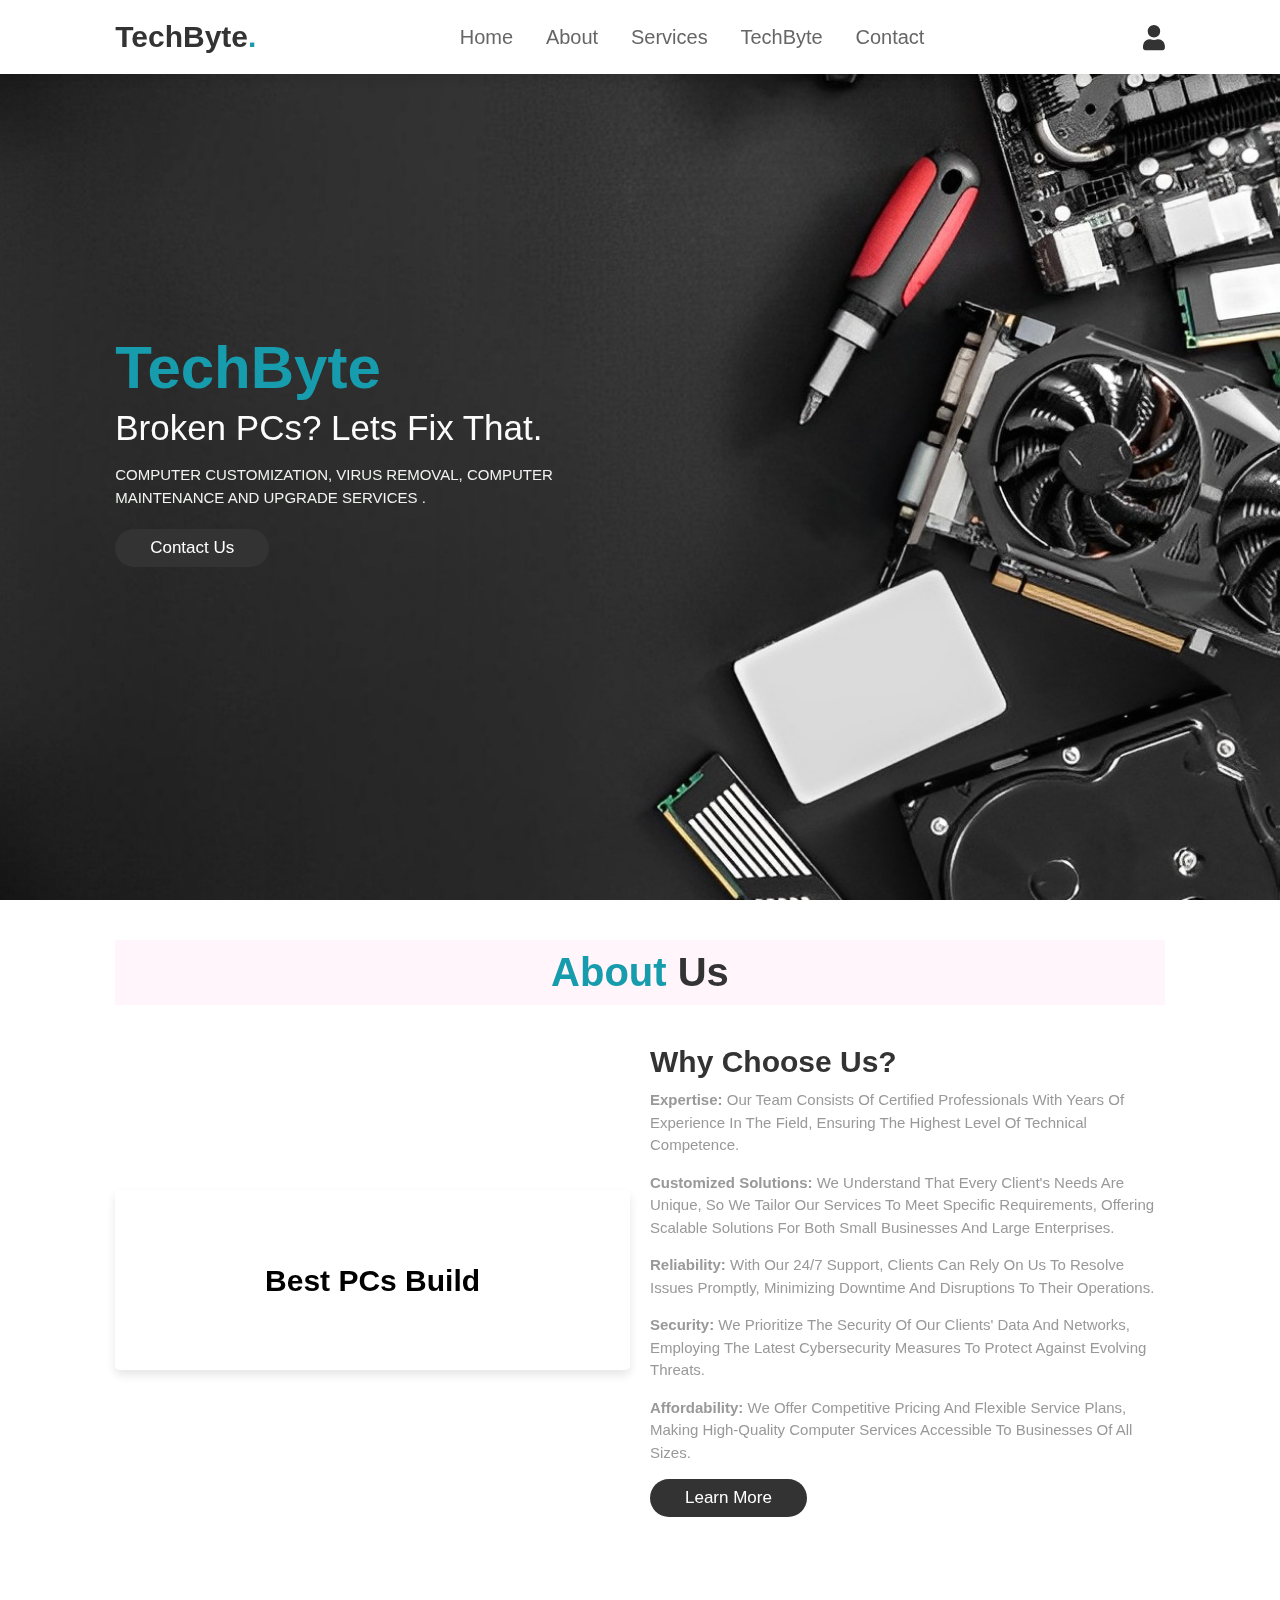
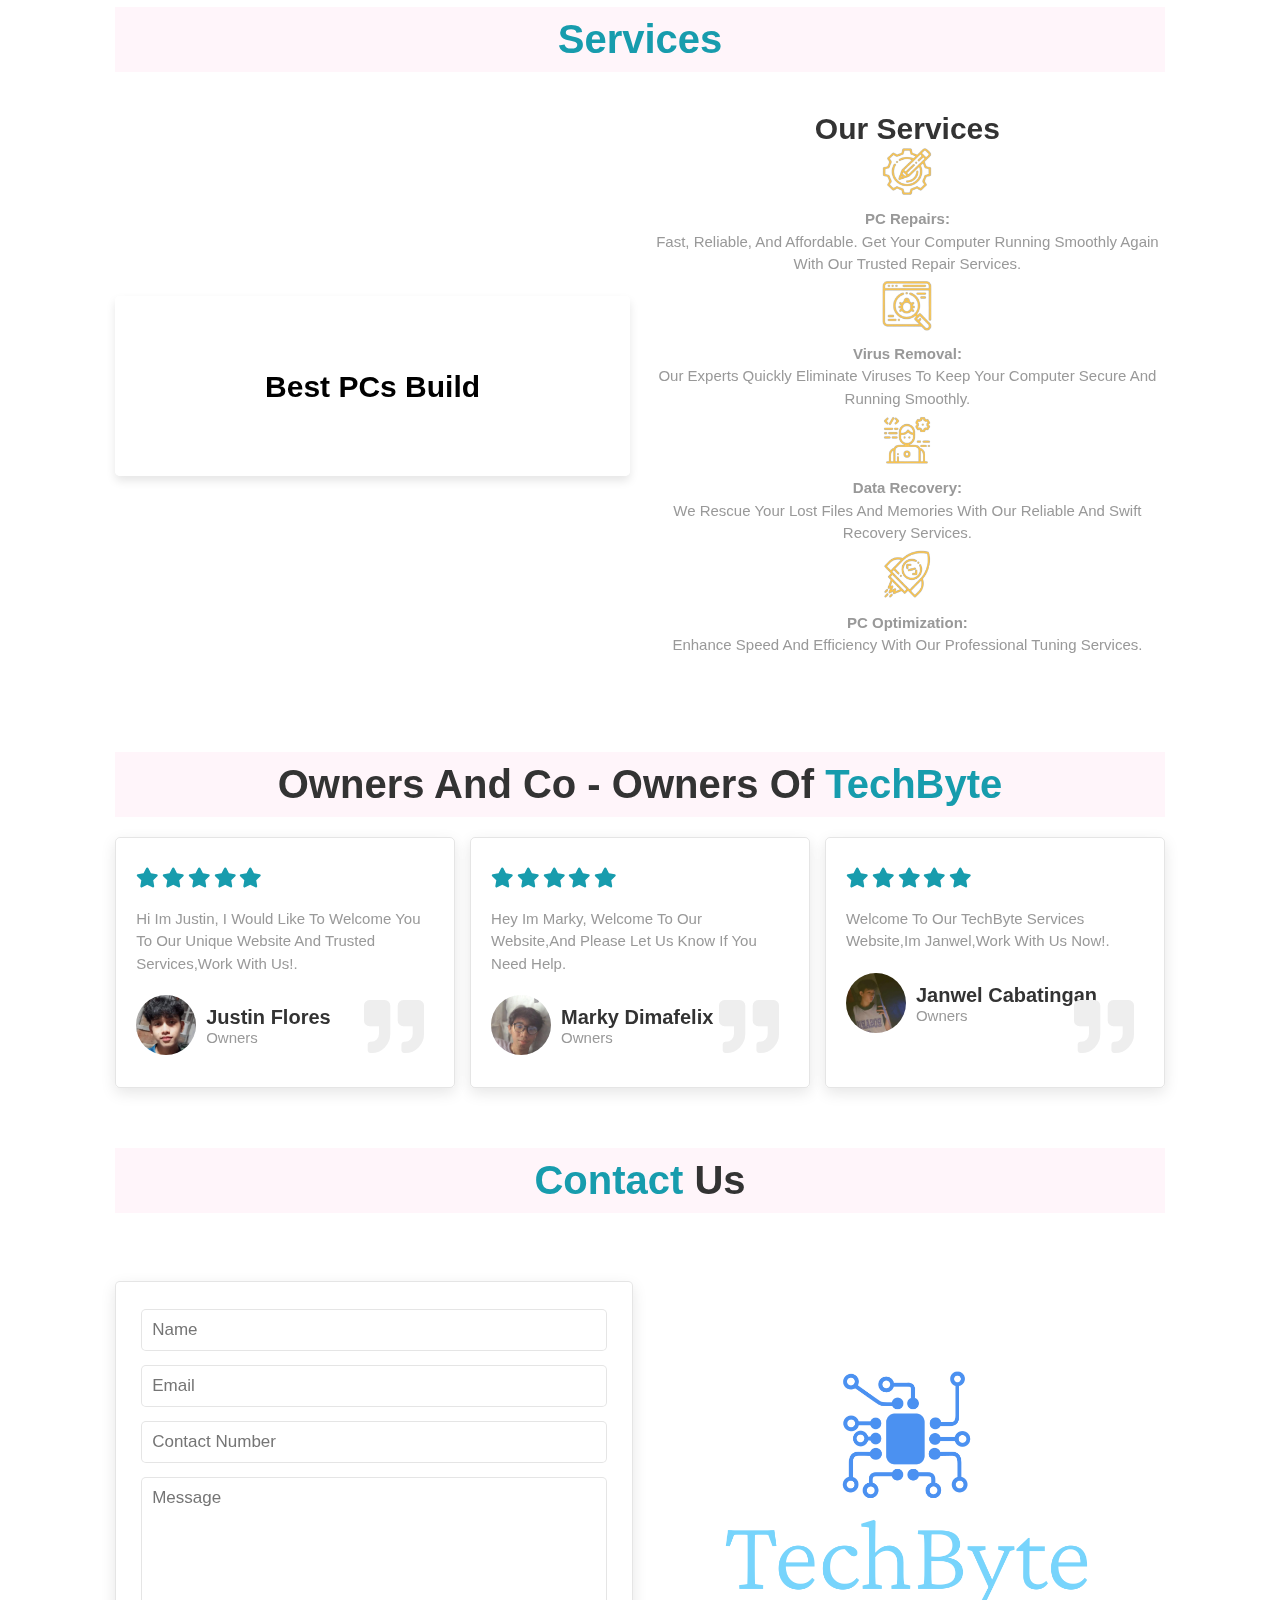
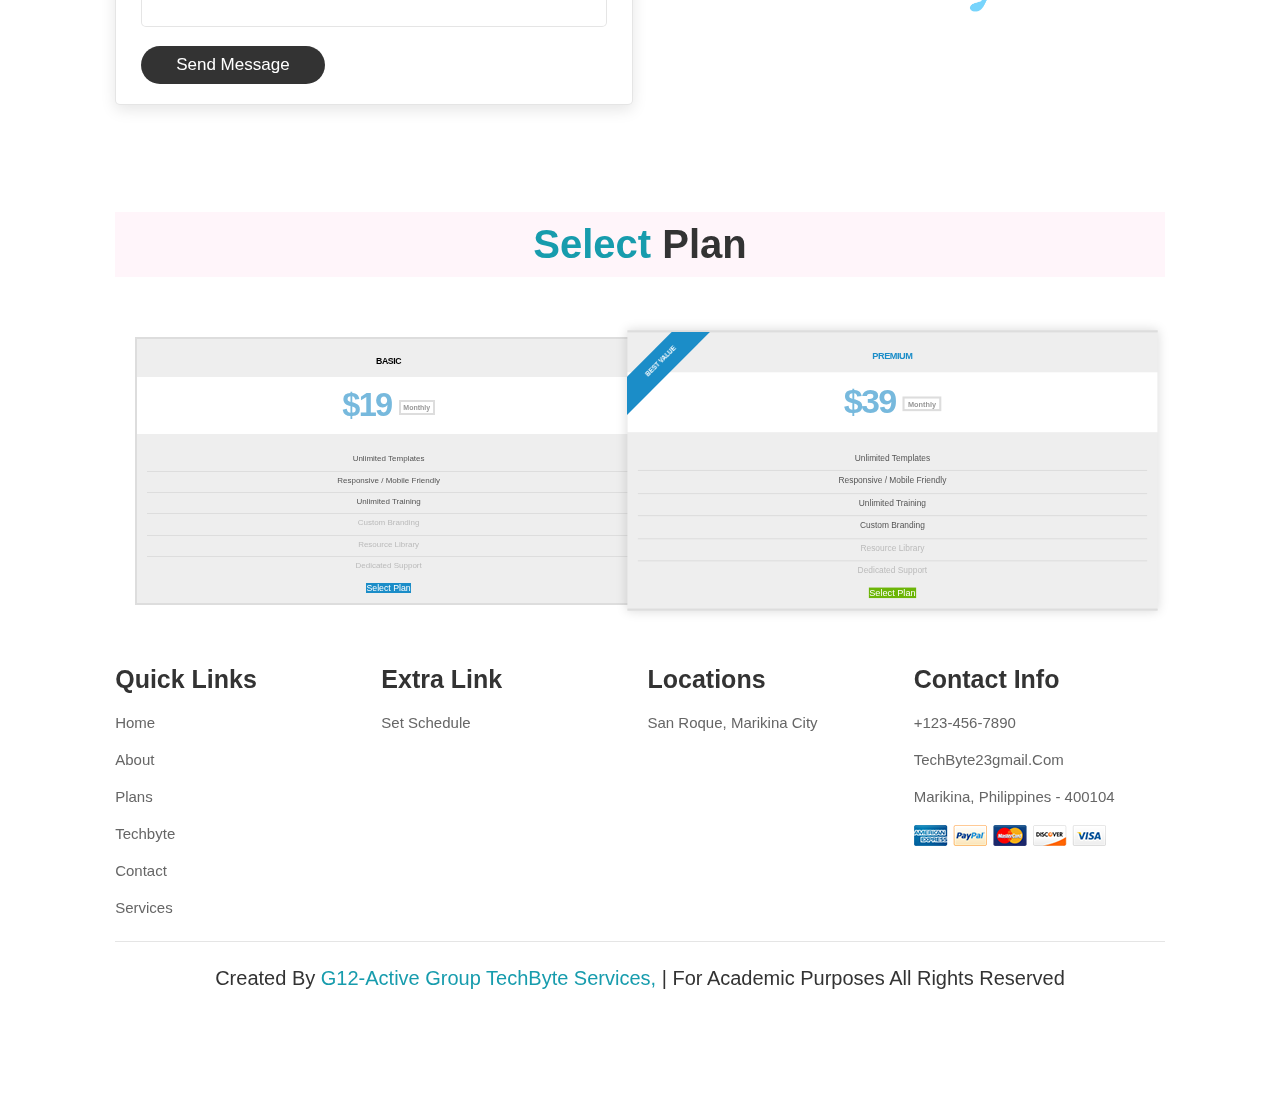
==== index.html @ aaab943f "Update index.html" ====
<!DOCTYPE html>
<html lang="en">
<head>
    <meta charset="UTF-8">
    <meta http-equiv="X-UA-Compatible" content="IE=edge">
    <meta name="viewport" content="width=device-width, initial-scale=1.0">
    <title>TechByte Services</title>

    <!-- font awesome cdn link  -->
    <link rel="stylesheet" href="https://cdnjs.cloudflare.com/ajax/libs/font-awesome/5.15.3/css/all.min.css">

    <!-- custom css file link  -->
    <link rel="stylesheet" href="style.css">

</head>
<body>

<!-- header section starts  -->

<header>

    <input type="checkbox" name="" id="toggler">
    <label for="toggler" class="fas fa-bars"></label>

    <a href="#" class="logo">TechByte<span>.</span></a>

    <nav class="navbar">
        <a href="#home">home</a>
        <a href="#about">about</a>
        <a href="#services">services</a>
        <a href="#review">TechByte</a>
        <a href="#contact">contact</a>
    </nav>

    <div class="icons">

        <a href="login.html" class="fas fa-user"></a>
    </div>

</header>

<!-- header section ends -->

<!-- home section starts  -->

<section class="home" id="home">

    <div class="content">
        
        
        <h3>TechByte</h3>
        <span>Broken PCs? Lets fix that. </span>
        <p>COMPUTER CUSTOMIZATION, VIRUS REMOVAL, COMPUTER MAINTENANCE AND UPGRADE SERVICES .</p>
        <a href="#contact" class="btn">Contact Us</a>
    </div>
    
</section>

<!-- home section ends -->

<!-- about section starts  -->

<section class="about" id="about">

    <h1 class="heading"> <span> about </span> us </h1>

    <div class="row">

        <div class="video-container">
            <video src="images/fixing.mp4" loop autoplay muted></video>
            <h3>best PCs build</h3>
        </div>

        <div class="content">
            <h3>why choose us?</h3>
            <p><b>Expertise:</b> Our team consists of certified professionals with years of experience in the field, ensuring the highest level of technical competence.</p>
            <p><b>Customized Solutions:</b> We understand that every client's needs are unique, so we tailor our services to meet specific requirements, offering scalable solutions for both small businesses and large enterprises.</p>
            <p><b>Reliability:</b> With our 24/7 support, clients can rely on us to resolve issues promptly, minimizing downtime and disruptions to their operations.</p>
            <p><b>Security:</b> We prioritize the security of our clients' data and networks, employing the latest cybersecurity measures to protect against evolving threats.</p>
            <p><b>Affordability:</b> We offer competitive pricing and flexible service plans, making high-quality computer services accessible to businesses of all sizes.</p>
            <a href="mvo.html" class="btn">learn more</a>

    </div>

</section>

<!-- about section ends -->

<!-- services section starts  -->

<section class="about" id="services">

    <h1 class="heading"> <span> Services </span></h1>

    <div class="row">

        <div class="video-container">
            <video src="images/pc-ad.mp4" loop autoplay muted></video>
            <h3>best PCs build</h3>
        </div>

        <div class="content">
            <center><h3>our services</h3>
            
            <img src="images/pcrepair.png" height="50px" width="50px">
            <br>
            <p><b>PC Repairs:</b> <br>Fast, Reliable, and Affordable. Get your computer running smoothly again with our trusted repair services.</p>
            <img src="images/virus.png" height="50px" width="50px">
            <br>
            <p><b>Virus Removal:</b> <br>Our experts quickly eliminate viruses to keep your computer secure and running smoothly.</p>
            <img src="images/datarecover.png" height="50px" width="50px">
            <br>
            <p><b>Data Recovery:</b> <br> We rescue your lost files and memories with our reliable and swift recovery services.</p>
            <img src="images/optimize.png" height="50px" width="50px">
            <br>
            <p><b>PC Optimization:</b> <br>Enhance speed and efficiency with our professional tuning services.</p></center> 
    </div>

</section>

<!-- services section ends -->




<!-- review section starts  -->

<section class="review" id="review">

<h1 class="heading"> Owners And Co - Owners Of <span>TechByte</span> </h1>

<div class="box-container">

    <div class="box">
        <div class="stars">
            <i class="fas fa-star"></i>
            <i class="fas fa-star"></i>
            <i class="fas fa-star"></i>
            <i class="fas fa-star"></i>
            <i class="fas fa-star"></i>
        </div>
        <p>Hi Im justin, i would like to welcome you to our unique website and trusted services,Work with Us!.</p>
        <div class="user">
            <a href="justininfo.html"><img src="images/justin1.jpg" alt="">
            <div class="user-info">
                <h3>Justin Flores</h3>
                <span>Owners</span></a>
            </div>
        </div>
        <span class="fas fa-quote-right"></span>
    </div>

    <div class="box">
        <div class="stars">
            <i class="fas fa-star"></i>
            <i class="fas fa-star"></i>
            <i class="fas fa-star"></i>
            <i class="fas fa-star"></i>
            <i class="fas fa-star"></i>
        </div>
        <p>Hey im Marky, Welcome to our website,and Please Let us know if you need help.</p>
        <div class="user">
            <a href="markyinfo.html"><img src="images/Marky1.jpg" alt="">
            <div class="user-info">
                <h3>Marky Dimafelix</h3>
                <span>Owners</span></a>
            </div>
        </div>
        <span class="fas fa-quote-right"></span>
    </div>

    <div class="box">
        <div class="stars">
            <i class="fas fa-star"></i>
            <i class="fas fa-star"></i>
            <i class="fas fa-star"></i>
            <i class="fas fa-star"></i>
            <i class="fas fa-star"></i>
        </div>
        <p>Welcome to our TechByte Services website,im janwel,Work with us now!.</p>
        <div class="user">
            <a href="janwelinfo.html"><img src="images/janwel1.jpg" alt="">
            <div class="user-info">
                <h3>Janwel Cabatingan</h3>
                <span>Owners</span></a>
            </div>
        </div>
        <span class="fas fa-quote-right"></span>
    </div>

</div>
    
</section>

<!-- review section ends -->

<!-- contact section starts  -->

<section class="contact" id="contact">

    <h1 class="heading"> <span> contact </span> us </h1>

    <div class="row">

        <form action="">
            <input type="Text" placeholder="Name" class="box">
            <input type="email" placeholder="Email" class="box">
            <input type="number" placeholder="Contact Number" class="box">
            <textarea name="" class="box" placeholder="Message" id="" cols="30" rows="10"></textarea>
            <input type="submit" value="send message" class="btn">
        </form>

        <div class="image">
            <img src="images/logo1.png" alt="">
        </div>

    </div>

</section>

<!-- contact section ends -->

<!-- plan section starts  -->

<section class="contact" id="plan">

    <h1 class="heading"> <span> select </span> plan </h1>
<!-- PRICING PLANS -->
        <section class="pricing-plans">
          <!-- Pricing Tables -->
          <div class="pricing-tables">
            <!-- Plan Features -->
           
            <!-- "Basic" Plan -->
            <div class="pricing-plan">
              <h2 class="plan-title">Basic</h2>
              <div class="plan-cost">
                <p class="plan-price">$19</p>
                <span>|</span> 
                <p class="plan-type">Monthly</p>
              </div>
              <ul class="plan-features">
                <li>Unlimited Templates</li>
                <li>Responsive / Mobile Friendly</li>
                <li>Unlimited Training</li>
                <li><span>Custom Branding</span></li>
                <li><span>Resource Library</span></li>
                <li><span>Dedicated Support</span></li>
              </ul>
              <a class="btn-plan" href="payment.html">Select Plan</a>
            </div>
            <!-- "Premium" Plan -->
            <div class="pricing-plan featured-plan">
              <div class="featured-ribbon">Best Value</div>
              <h2 class="plan-title">Premium</h2>
              <div class="plan-cost">
                <p class="plan-price">$39</p>
                <span>/</span> 
                <p class="plan-type">Monthly</p>
              </div>
              <ul class="plan-features">
                <li>Unlimited Templates</li>
                <li>Responsive / Mobile Friendly</li>
                <li>Unlimited Training</li>
                <li>Custom Branding</li>
                <li><span>Resource Library</span></li>
                <li><span>Dedicated Support</span></li>
              </ul>
              <a class="btn-plan cta" href="payment.html">Select Plan</a>
            </div>

          </div>
        </section>
      </div>

</section>

<!-- plan section ends -->

<!-- footer section starts  -->

<section class="footer">

    <div class="box-container">

        <div class="box">
            <h3>quick links</h3>
            <a href="#home">Home</a>
            <a href="#about">About</a>
            <a href="#plan">Plans</a>
            <a href="#review">Techbyte</a>
            <a href="#contact">Contact</a>
            <a href="#services">services</a>
        </div>

        <div class="box">
            <h3>Extra Link</h3>
            <a href="#contact">Set Schedule</a>
        </div>

        <div class="box">
            <h3>locations</h3>
            <a href="#">San Roque, Marikina City</a>
        </div>

        <div class="box">
            <h3>contact info</h3>
            <a href="#">+123-456-7890</a>
            <a href="#">TechByte23gmail.com</a>
            <a href="#">Marikina, Philippines - 400104</a>
            <img src="images/payment.png" alt="">
        </div>

    </div>

    <div class="credit"> created by <span> G12-Active Group TechByte Services, </span> | For Academic Purposes all rights reserved  </div>

</section>

<!-- footer section ends -->


















    
</body>
</html>
---- style.css ----
@import url('https://fonts.googleapis.com/css2?family=Poppins:wght@100;300;400;500;600&display=swap');

*{
  font-family: 'Poppins', sans-serif;
  margin:0; padding:0;
  box-sizing: border-box;
  outline: none; border:none;
  text-transform: capitalize;
  transition: all .2s linear;
}

.container{
  display: flex;
  justify-content: center;
  align-items: center;
  padding:25px;
  min-height: 100vh;
  background: linear-gradient(90deg, #1B8DC8 60%, #11628b 40.1%);
}

.container form{
  padding:20px;
  width:700px;
  background: #fff;
  box-shadow: 0 5px 10px rgba(0,0,0,.1);
}

.container form .row{
  display: flex;
  flex-wrap: wrap;
  gap:15px;
}

.container form .row .col{
  flex:1 1 250px;
}

.container form .row .col .title{
  font-size: 20px;
  color:#333;
  padding-bottom: 5px;
  text-transform: uppercase;
}

.container form .row .col .inputBox{
  margin:15px 0;
}

.container form .row .col .inputBox span{
  margin-bottom: 10px;
  display: block;
}

.container form .row .col .inputBox input{
  width: 100%;
  border:1px solid #ccc;
  padding:10px 15px;
  font-size: 15px;
  text-transform: none;
}

.container form .row .col .inputBox input:focus{
  border:1px solid #000;
}

.container form .row .col .flex{
  display: flex;
  gap:15px;
}

.container form .row .col .flex .inputBox{
  margin-top: 5px;
}

.container form .row .col .inputBox img{
  height: 34px;
  margin-top: 5px;
  filter: drop-shadow(0 0 1px #000);
}

.container form .submit-btn{
  width: 100%;
  padding:12px;
  font-size: 17px;
  background: #1B8DC8;
  color:#fff;
  margin-top: 5px;
  cursor: pointer;
}

.container form .submit-btn:hover{
  background: #1B8DC8;
}


:root{
    --pink:#179cad;
}

*{
    margin:0; padding:0;
    box-sizing: border-box;
    font-family: Verdana, Geneva, Tahoma, sans-serif;
    outline: none; border:none;
    text-decoration: none;
    text-transform: capitalize;
    transition: .2s linear;
}

body{
    
    
}

html{
    font-size: 62.5%;
    scroll-behavior: smooth;
    scroll-padding-top: 6rem;
    overflow-x: hidden;
}

section{
    padding:2rem 9%;
}

.heading{
    text-align: center;
    font-size: 4rem;
    color:#333;
    padding:1rem;
    margin:2rem 0;
    background:rgba(255, 51, 153,.05);
}

.heading span{
    color:var(--pink);
}

.btn{
    display: inline-block;
    margin-top: 1rem;
    border-radius: 5rem;
    background:#333;
    color:#fff;
    padding:.9rem 3.5rem;
    cursor: pointer;
    font-size: 1.7rem;
}

.btn:hover{
    background:var(--pink);
}

header{
    position: fixed;
    top:0; left:0; right:0;
    background:#fff;
    padding:2rem 9%;
    display: flex;
    align-items: center;
    justify-content: space-between;
    z-index: 1000;
    box-shadow: 0 .5rem 1rem rgba(0,0,0,.1);
}

header .logo{
    font-size: 3rem;
    color:#333;
    font-weight: bolder;
}

header .logo span{
    color:var(--pink);
}

header .navbar a{
    font-size: 2rem;
    padding:0 1.5rem;
    color:#666;
}

header .navbar a:hover{
    color:var(--pink);
}

header .icons a{
    font-size: 2.5rem;
    color:#333;
    margin-left: 1.5rem;
}

header .icons a:hover{
    color:var(--pink);
}

header #toggler{
    display: none;
}

header .fa-bars{
    font-size: 3rem;
    color:#333;
    border-radius: .5rem;
    padding:.5rem 1.5rem;
    cursor: pointer;
    border:.1rem solid rgba(0,0,0,.3);
    display: none;
}

.home{
    display:flex;
    align-items: center;
    min-height: 100vh;
    background:url(images/home4-bg.jpg) no-repeat;
    background-size:cover;
    background-position:center;
}

.home .content{
    max-width: 50rem;
   
}

.home .content h3{
    font-size: 6rem;
    color:#179cad;
}

.home .content span{
    font-size: 3.5rem;
    color:#fcfcfc;
    padding:1rem 0;
    line-height: 1.5;
}

.home .content p{
    font-size: 1.5rem;
    color:#f0f3f0;
    padding:1rem 0;
    line-height: 1.5;
}

.about .row{
    display: flex;
    align-items: center;
    gap:2rem;
    flex-wrap: wrap;
    padding:2rem 0;
    padding-bottom: 3rem;
}

.about .row .video-container{
    flex:1 1 40rem;
    position: relative;
}

.about .row .video-container video{
    width:100%;
    border:1.5rem solid #fff;
    border-radius: .5rem;
    box-shadow: 0 .5rem 1rem rgba(0,0,0,.1);
    height: 100%;
    object-fit: cover;
}

.about .row .video-container h3{
    position: absolute;
    top:50%; transform: translateY(-50%);
    font-size: 3rem;
    background:#fff;
    width:100%;
    padding:1rem 2rem;
    text-align: center;
    mix-blend-mode: screen;
}

.about .row .content{
    flex:1 1 40rem;
}

.about .row .content h3{
    font-size: 3rem;
    color:#333;
}

.about .row .content p{
    font-size: 1.5rem;
    color:#999;
    padding:.5rem 0;
    padding-top: 1rem;
    line-height: 1.5;
}

.icons-container{
    background:#eee;
    display: flex;
    flex-wrap: wrap;
    gap:1.5rem;
    padding-top: 5rem;
    padding-bottom: 5rem;
}

.icons-container .icons{
    background:#fff;
    border:.1rem solid rgba(0,0,0,.1);
    padding:2rem;
    display: flex;
    align-items: center;
    flex:1 1 25rem;
}

.icons-container .icons img{
    height:5rem;
    margin-right: 2rem;
}

.icons-container .icons h3{
    color:#333;
    padding-bottom: .5rem;
    font-size: 1.5rem;
}

.icons-container .icons span{
    color:#555;
    font-size: 1.3rem;
}

.products .box-container{
    display: flex;
    flex-wrap: wrap;
    gap:1.5rem;
}

.products .box-container .box{
    flex:1 1 30rem;
    box-shadow: 0 .5rem 1.5rem rgba(0,0,0,.1);
    border-radius: .5rem;
    border:.1rem solid rgba(0,0,0,.1);
    position: relative;    
}

.products .box-container .box .discount{
    position: absolute;
    top:1rem; left:1rem;
    padding:.7rem 1rem;
    font-size: 2rem;
    color:var(--pink);
    background:rgba(255, 51, 153,.05);
    z-index: 1;
    border-radius: .5rem;
}

.products .box-container .box .image{
    position: relative;
    text-align: center;
    padding-top: 2rem;
    overflow:hidden;
}

.products .box-container .box .image img{
    height:25rem;
}

.products .box-container .box:hover .image img{
    transform: scale(1.1);
}

.products .box-container .box .image .icons{
    position: absolute;
    bottom:-7rem; left:0; right:0;
    display: flex;
}

.products .box-container .box:hover .image .icons{
    bottom:0;
}

.products .box-container .box .image .icons a{
    height: 5rem;
    line-height: 5rem;
    font-size: 2rem;
    width:50%;
    background:var(--pink);
    color:#fff;
}

.products .box-container .box .image .icons .cart-btn{
    border-left: .1rem solid #fff7;
    border-right: .1rem solid #fff7;
    width:100%;
}

.products .box-container .box .image .icons a:hover{
    background:#333;
}

.products .box-container .box .content{
    padding:2rem;
    text-align: center;
}

.products .box-container .box .content h3{
    font-size: 2.5rem;
    color:#333;
}

.products .box-container .box .content .price{
    font-size: 2.5rem;
    color:var(--pink);
    font-weight: bolder;
    padding-top: 1rem;
}

.products .box-container .box .content .price span{
    font-size: 1.5rem;
    color:#999;
    font-weight: lighter;
    text-decoration: line-through;
}

.review .box-container{
    display: flex;
    flex-wrap: wrap;
    gap:1.5rem;
}

.review .box-container .box{
    flex:1 1 30rem;
    box-shadow: 0 .5rem 1.5rem rgba(0,0,0,.1);
    border-radius: .5rem;
    padding:3rem 2rem;
    position: relative;
    border:.1rem solid rgba(0,0,0,.1);
}

.review .box-container .box .fa-quote-right{
    position: absolute;
    bottom:3rem; right:3rem;
    font-size: 6rem;
    color:#eee;
}

.review .box-container .box .stars i{
    color:var(--pink);
    font-size: 2rem;
}

.review .box-container .box p{
    color:#999;
    font-size: 1.5rem;
    line-height: 1.5;
    padding-top: 2rem;
}

.review .box-container .box .user{
    display: flex;
    align-items: center;
    padding-top: 2rem;
}

.review .box-container .box .user img{
    height:6rem;
    width:6rem;
    border-radius: 50%;
    object-fit: cover;
    margin-right: 1rem;
}

.review .box-container .box .user h3{
    font-size: 2rem;
    color:#333;
}

.review .box-container .box .user span{
    font-size: 1.5rem;
    color:#999;
}

.contact .row{
    display: flex;
    flex-wrap: wrap-reverse;
    gap:1.5rem;
    align-items: center;
}

.contact .row form{
    flex:1 1 40rem;
    padding:2rem 2.5rem;
    box-shadow: 0 .5rem 1.5rem rgba(0,0,0,.1);
    border:.1rem solid rgba(0,0,0,.1);
    background: #fff;
    border-radius: .5rem;
}

.contact .row .image{
    flex:1 1 40rem;
}

.contact .row .image img{
    width: 100%;
}

.contact .row form .box{
    padding:1rem;
    font-size: 1.7rem;
    color:#333;
    text-transform: none;
    border:.1rem solid rgba(0,0,0,.1);
    border-radius: .5rem;
    margin:.7rem 0;
    width: 100%;
}

.contact .row form .box:focus{
    border-color: var(--pink);
}

.contact .row form textarea{
    height: 15rem;
    resize: none;
}

.footer .box-container{
    display: flex;
    flex-wrap: wrap;
    gap:1.5rem;
}

.footer .box-container .box{
    flex:1 1 25rem;
}

.footer .box-container .box h3{
    color:#333;
    font-size: 2.5rem;
    padding:1rem 0;
}

.footer .box-container .box a{
    display: block;
    color:#666;
    font-size: 1.5rem;
    padding:1rem 0;
}

.footer .box-container .box a:hover{
    color:var(--pink);
    text-decoration: underline;
}

.footer .box-container .box  img{
    margin-top: 1rem;
}

.footer .credit{
    text-align: center;
    padding:1.5rem;
    margin-top: 1.5rem;
    padding-top: 2.5rem;
    font-size: 2rem;
    color:#333;
    border-top: .1rem solid rgba(0,0,0,.1);
    padding-bottom: 9rem;
}

.footer .credit span{
    color:var(--pink);
}















/* media queries  */
@media (max-width:991px){
    
    html{
        font-size: 55%;
    }

    header{
        padding:2rem;
    }

    section{
        padding:2rem;
    }

    .home{
        background-position: left;
    }

}

@media (max-width:768px){

    header .fa-bars{
        display: block;
    }

    header .navbar{
        position:absolute;
        top:100%; left:0; right:0;
        background:#eee;
        border-top: .1rem solid rgba(0,0,0,.1);
        clip-path: polygon(0 0, 100% 0, 100% 0, 0 0);
    }

    header #toggler:checked ~ .navbar{
        clip-path:polygon(0 0, 100% 0, 100% 100%, 0% 100%);
    }

    header .navbar a{
        margin:1.5rem;
        padding:1.5rem;
        background:#fff;
        border:.1rem solid rgba(0,0,0,.1);
        display: block;
    }

    .home .content h3{
        font-size: 5rem;
    }

    .home .content span{
        font-size: 2.5rem;
    }

    .icons-container .icons h3{
        font-size: 2rem;
    }
    
    .icons-container .icons span{
        font-size: 1.7rem;
    }
    
}

@media (max-width:450px){
    
    html{
        font-size: 50%;
    }

    .heading{
        font-size: 3rem;
    }

}

// Demo Styles
body {
  color: #333;
  font-family: "Montserrat", "Helvetica Neue", Helvetica, Arial, sans-serif;
}

.demo-wrap {
  display: flex;
  align-items: center;
  flex-flow: column;
  justify-content: center;
  padding-top: 2em;
  width: 100%;
}

.demo-header {
  padding-right: 1em;
  padding-left: 1em;
  text-align: center;
  h1,
  p {
    margin-bottom: 0;
  }
  p {
    font-size: 1.5rem;
  }
}

@media (min-width: 62em) {
  .demo-wrap {
    padding-top: 0;
    height: 100vh;
  }
}


/* --- Pricing Plans --- */

.pricing-plans {
  padding: 10px;
  width: 100%;
}

.pricing-tables {
  display: flex;
  flex-flow: column;
  padding-top: 1em;
}

.pricing-plan {
  background-color: #f6f6f6;
  border: 2px solid #DDD;
  border-bottom: 2px solid #DDD;
  display: block;
  padding: 1em 0;
  text-align: center;
  width: 100%;
}

.pricing-plan:first-child, .pricing-plan:last-child {
  background-color: #EEE;
}

.pricing-plan:first-child {
  border-bottom: 0;
}

.pricing-plan:last-child {
  border-top: 0;
}

.pricing-plan:nth-child(2) {
  border-bottom: 0;
}

.no-flexbox .pricing-plan {
  float: left;
}

.plan-title {
  font-size: 1em;
  letter-spacing: -0.05em;
  margin: 0;
  padding: 0.75em 1em 1.25em;
  text-transform: uppercase;
}

.plan-cost {
  background-color: white;
  color: #77b9dd;
  font-size: 1.25em;
  font-weight: 700;
  padding: 1.25em 1em;
  text-transform: uppercase;
}

.plan-cost span {
  display: none;
}

.plan-price {
  font-size: 3em;
  letter-spacing: -0.05em;
  line-height: 1;
  margin-bottom: 0;
}

.plan-type {
  border: 0.313em solid #DDD;
  color: #999;
  display: inline-block;
  font-size: 0.75em;
  margin: 0.75em 0 0 0.75em;
  padding: 0.3em 0.4em 0.25em;
  width: auto;
}

.plan-features {
  margin: 0;
  padding: 2em 1em 1em;
}

.plan-features li {
  list-style-type: none;
  border-bottom: 1px solid #DDD;
  margin-bottom: 0.5em;
  padding-bottom: 0.75em;
  color: #555;
  display: block;
  font-family: "Open Sans", "Helvetica Neue", Helvetica, Arial, sans-serif;
  font-size: .8em;
  font-weight: normal;
  line-height: 1.3;
//   &:before {
//     content: "✔";
//     margin-right: 7px;
    
//   }
  span {
    color: #BBB;
  }
}

.plan-features li:last-child {
  border-bottom: none;
  margin-bottom: 0;
  padding-bottom: 0;
}

.plan-features h3 {
  
}

.plan-features i {
  font-size: 1.5em;
}

.plan-features i.icon-ok-squared {
  color: #3aa14d;
}

.plan-features i.icon-cancel-circled {
  color: darkRed;
}

.btn-plan {
  background-color: #1B8DC8;
  color: white;
  max-width: 12em;
}

.cta {
  background-color: #6cb507;
}

.featured-plan {
  background-color: #eef7fc;
  border-top: 5px solid #8cd0f5;
  border-right: 0 solid transparent;
  border-bottom: 5px solid #8cd0f5;
  border-left: 0 solid transparent;
  box-shadow: 0 0 10px rgba(0, 0, 0, 0.15);
  overflow: hidden;
  //order: -1;
  position: relative;
  transition: transform 400ms ease;
}

.featured-plan {
  .plan-title {
    color: #1B8DC8;
  }
}

.featured-ribbon {
  width: 200px;
  background: #1B8DC8;
  position: absolute;
  top: 15px;
  left: -60px;
  text-align: center;
  line-height: 35px;
  letter-spacing: 0.01em;
  font-size: 0.65em;
  font-weight: 700;
  color: white;
  text-transform: uppercase;
  transform: rotate(-45deg);
  -webkit-transform: rotate(-45deg);
  /* Custom styles */
  /* Different positions */
}

.featured-ribbon.sticky {
  position: fixed;
}

.featured-ribbon.shadow {
  box-shadow: 0 0 3px rgba(0, 0, 0, 0.3);
}

.featured-ribbon.top-left {
  top: 25px;
  left: -50px;
  transform: rotate(-45deg);
  -webkit-transform: rotate(-45deg);
}

.featured-ribbon.top-right {
  top: 25px;
  right: -50px;
  left: auto;
  transform: rotate(45deg);
  -webkit-transform: rotate(45deg);
}

.featured-ribbon.bottom-left {
  top: auto;
  bottom: 25px;
  left: -50px;
  transform: rotate(45deg);
  -webkit-transform: rotate(45deg);
}

.featured-ribbon.bottom-right {
  top: auto;
  right: -50px;
  bottom: 25px;
  left: auto;
  transform: rotate(-45deg);
  -webkit-transform: rotate(-45deg);
}

@media (min-width: 400px) {
  .pricing-plans {    
    padding-right: 2em;
    padding-left: 2em;
    width: 100%;
  }

  .featured-plan {
    transform: scale(1.05);
  }
}

@media (min-width: 33.75em) {
  .pricing-plans .module-title {
    margin-bottom: 1em;
  }

  .pricing-tables {
    flex-flow: row wrap;
  }

  .pricing-plan {
    flex-grow: 1;
    width: 50%;
  }

  .pricing-plan:first-child {
    border-right: 0;
    border-bottom: 0;
  }
  
  .featured-plan {
    margin-top: 0.6em;
    order: 0;
  }
  
  .pricing-plan:nth-child(3) {

  }

  .pricing-plan:last-child {
    border-top: 2px solid #DDD;
    border-left: 0;
  }
  
  .no-flexbox .pricing-plan {
    width: 48%;
  }

  .plan-title {
    font-size: 0.875em;
  }
}

@media (min-width: 48em) {
  .no-flexbox .pricing-plan {
    width: 24%;
  }

  .plan-type {
    font-size: 0.7em;
    margin: 0.5em 0 0 1em;
    padding-bottom: 0.2em;
  }

  .featured-ribbon {
    font-size: 0.65em;
  }
}

@media (min-width: 62em) {
  .pricing-tables {
    padding-top: 3em;
  }

  .pricing-plan {
    flex-grow: 1;
    width: 25%;
  }
  
  .featured-plan {
    margin-top: 0;
    order: 0;
  }

  .pricing-plan:first-child, .pricing-plan:nth-child(2n) {
    border-bottom: 2px solid #DDD;
  }

  .pricing-plan .plan-features span {
    display: block !important;
  }

  .plan-cost {
    display: flex;
    flex-flow: row wrap;
    align-items: center;
    justify-content: center;
    font-size: 1em;
  }

  .plan-cost span {
    color: #BBB;
    font-size: 1.5em;
    font-weight: 400;
    padding-right: 0.15em;
    padding-left: 0.15em;
  }

  .plan-price {
    font-size: 3.25em;
  }

  .btn-plan {
    font-size: 0.875em;
  }

  .featured-ribbon {
    font-size: 0.45em;
    left: -68px;
    line-height: 25px;
  }
}

@media (min-width: 75em) {
  .plan-cost {
    font-size: 1em;
  }
}

@media (min-width: 100em) {
  .pricing-tables {
    margin: 0 auto;
    max-width: 75.00em;
  }
}
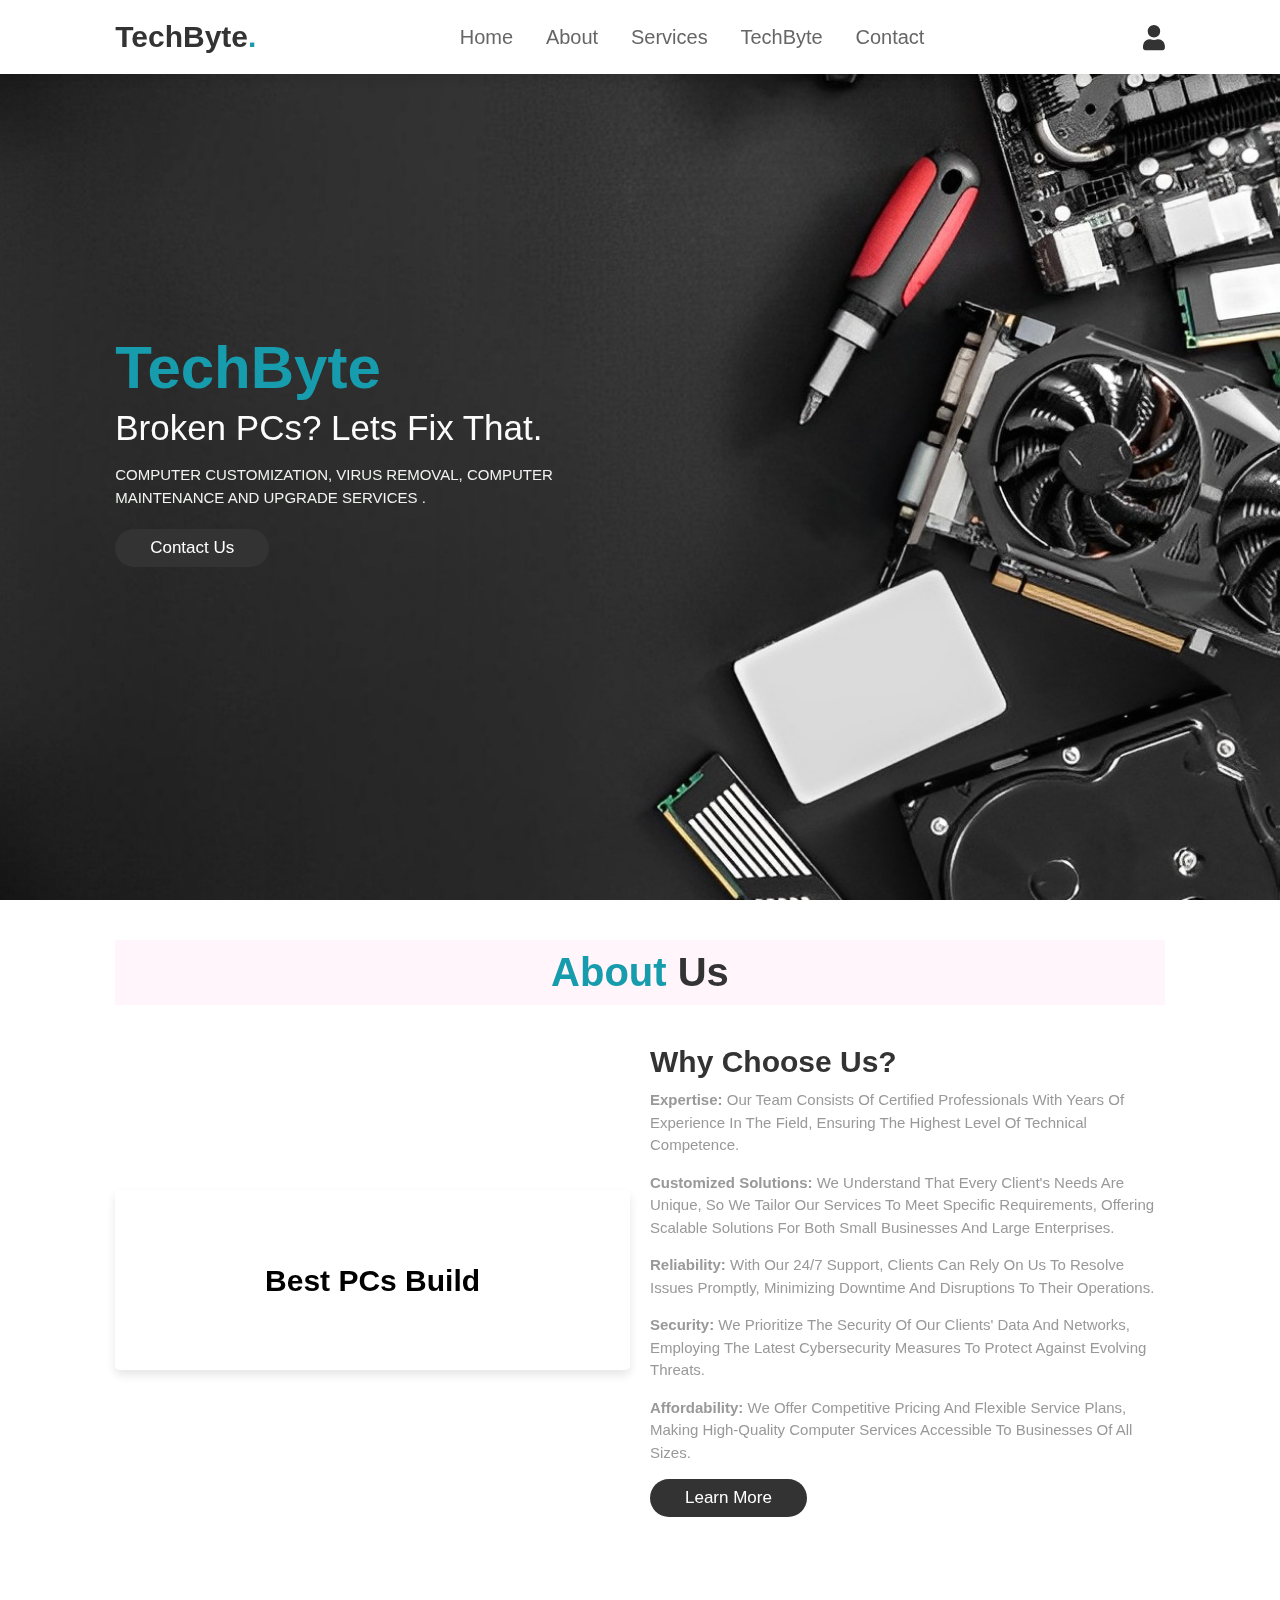
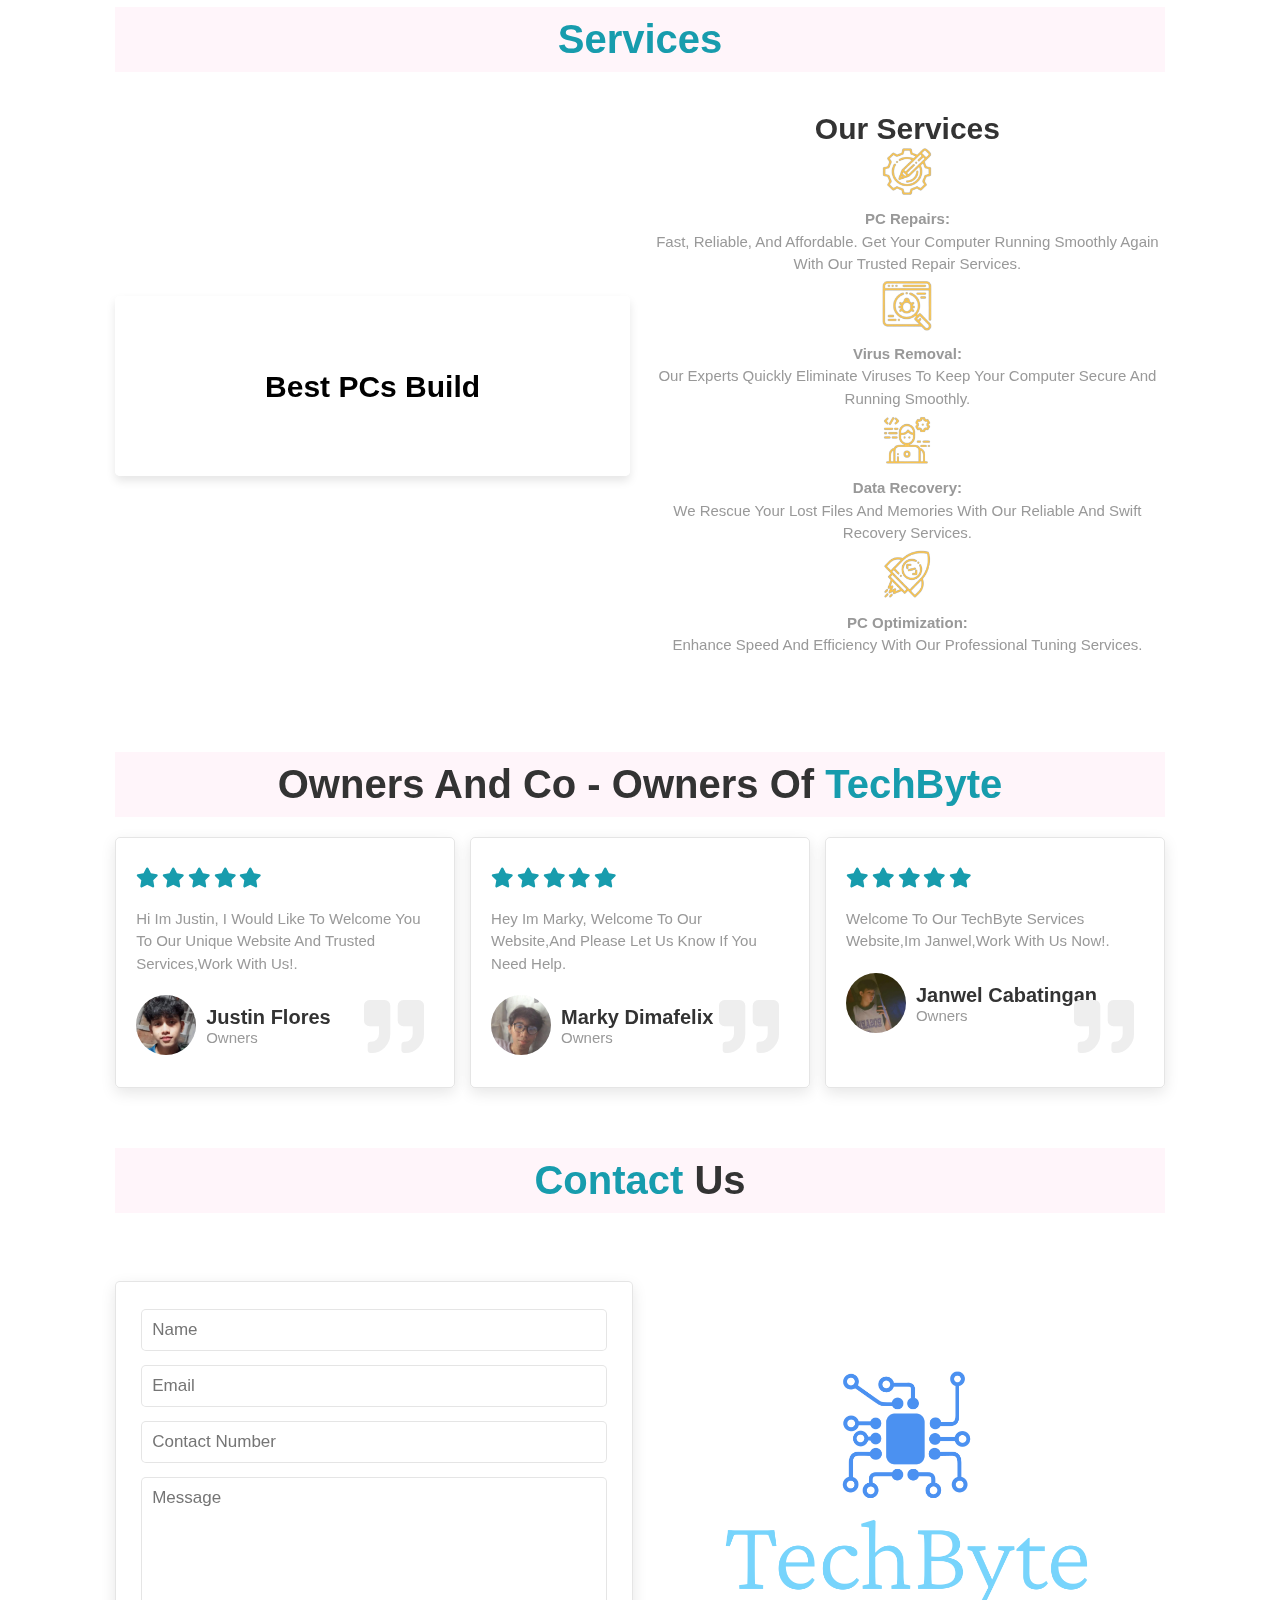
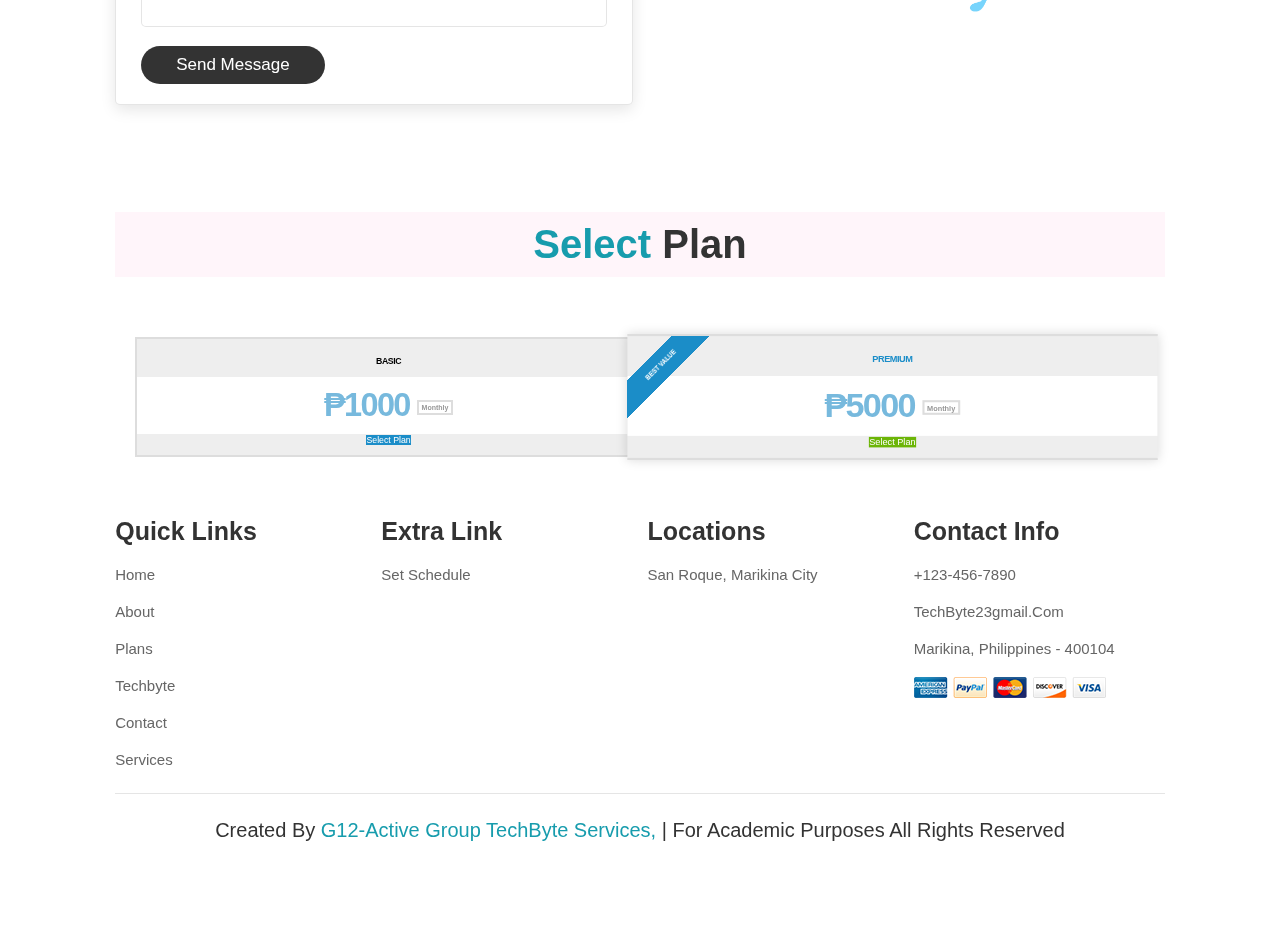
==== commit 352587c6: "Update index.html" ====
--- a/index.html
+++ b/index.html
@@ -235,18 +235,10 @@
             <div class="pricing-plan">
               <h2 class="plan-title">Basic</h2>
               <div class="plan-cost">
-                <p class="plan-price">$19</p>
+                <p class="plan-price">₱1000</p>
                 <span>|</span> 
                 <p class="plan-type">Monthly</p>
               </div>
-              <ul class="plan-features">
-                <li>Unlimited Templates</li>
-                <li>Responsive / Mobile Friendly</li>
-                <li>Unlimited Training</li>
-                <li><span>Custom Branding</span></li>
-                <li><span>Resource Library</span></li>
-                <li><span>Dedicated Support</span></li>
-              </ul>
               <a class="btn-plan" href="payment.html">Select Plan</a>
             </div>
             <!-- "Premium" Plan -->
@@ -254,18 +246,10 @@
               <div class="featured-ribbon">Best Value</div>
               <h2 class="plan-title">Premium</h2>
               <div class="plan-cost">
-                <p class="plan-price">$39</p>
+                <p class="plan-price">₱5000</p>
                 <span>/</span> 
                 <p class="plan-type">Monthly</p>
               </div>
-              <ul class="plan-features">
-                <li>Unlimited Templates</li>
-                <li>Responsive / Mobile Friendly</li>
-                <li>Unlimited Training</li>
-                <li>Custom Branding</li>
-                <li><span>Resource Library</span></li>
-                <li><span>Dedicated Support</span></li>
-              </ul>
               <a class="btn-plan cta" href="payment.html">Select Plan</a>
             </div>
 
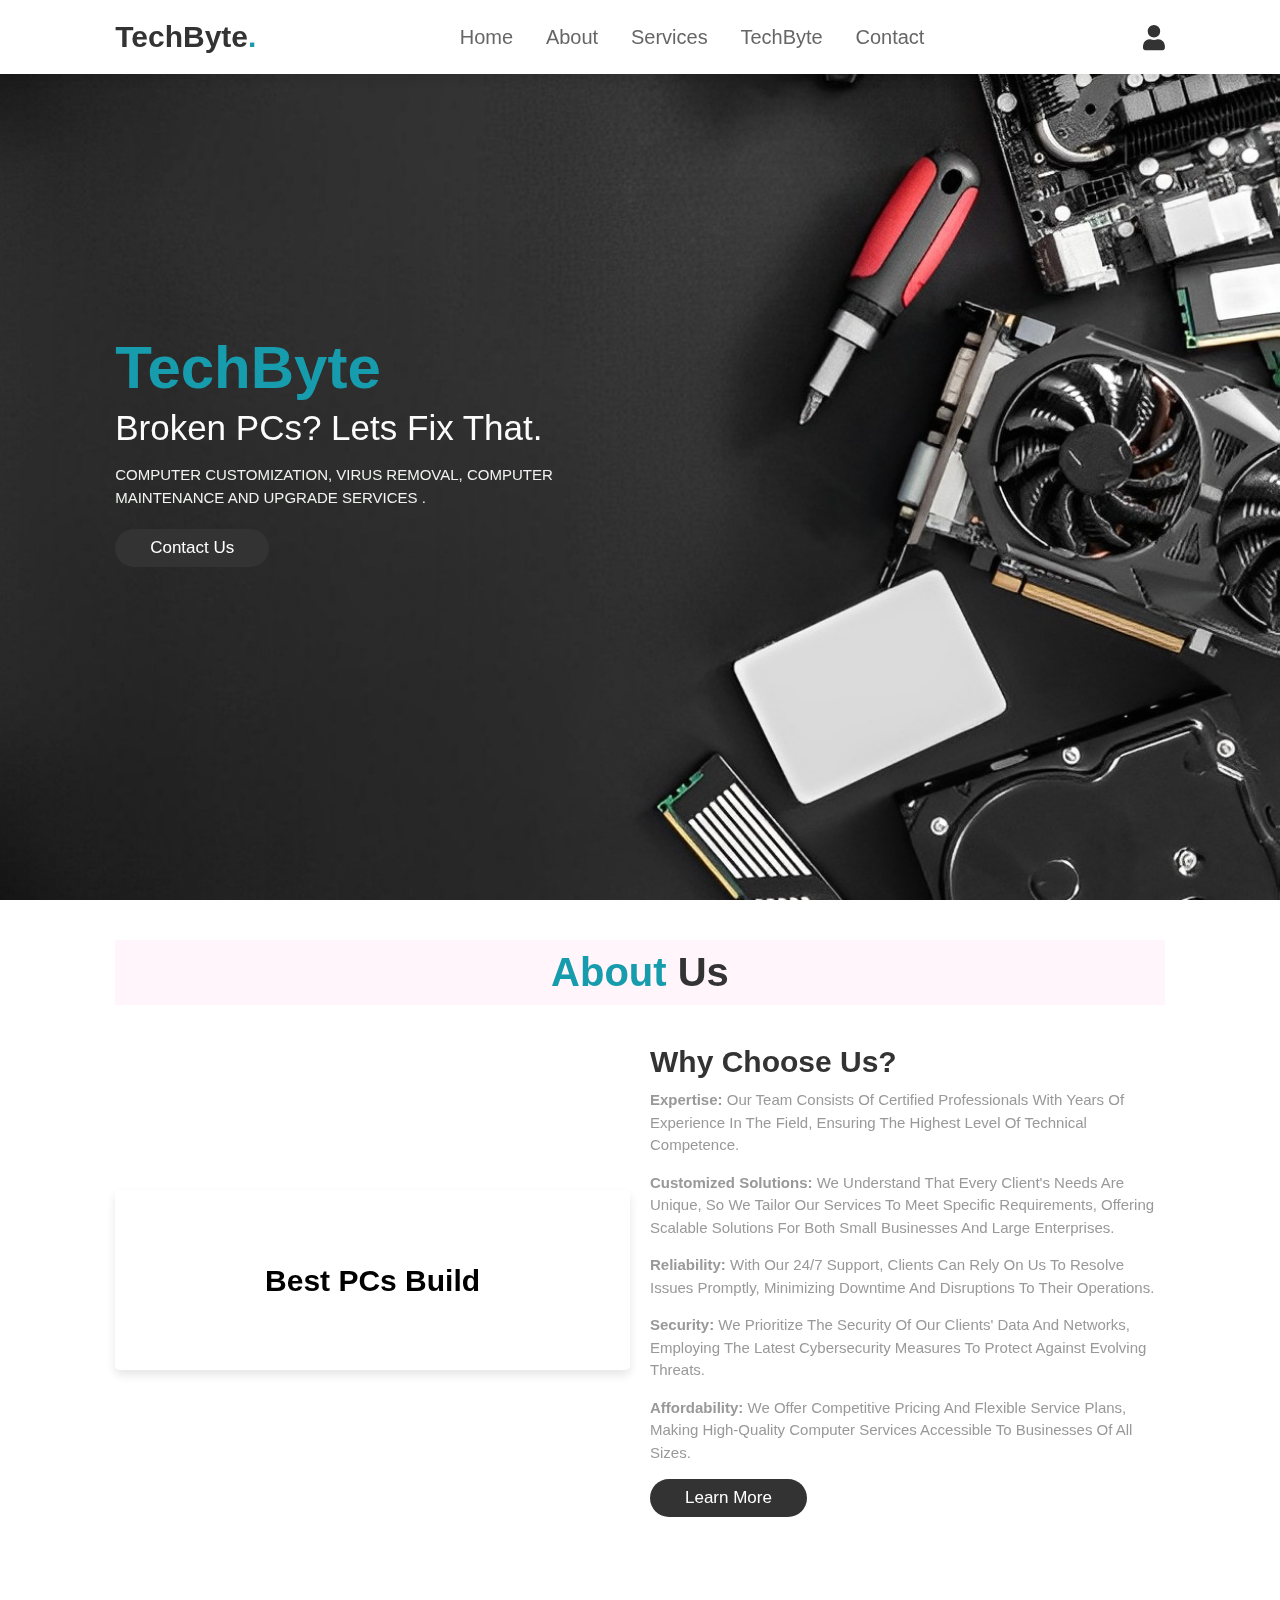
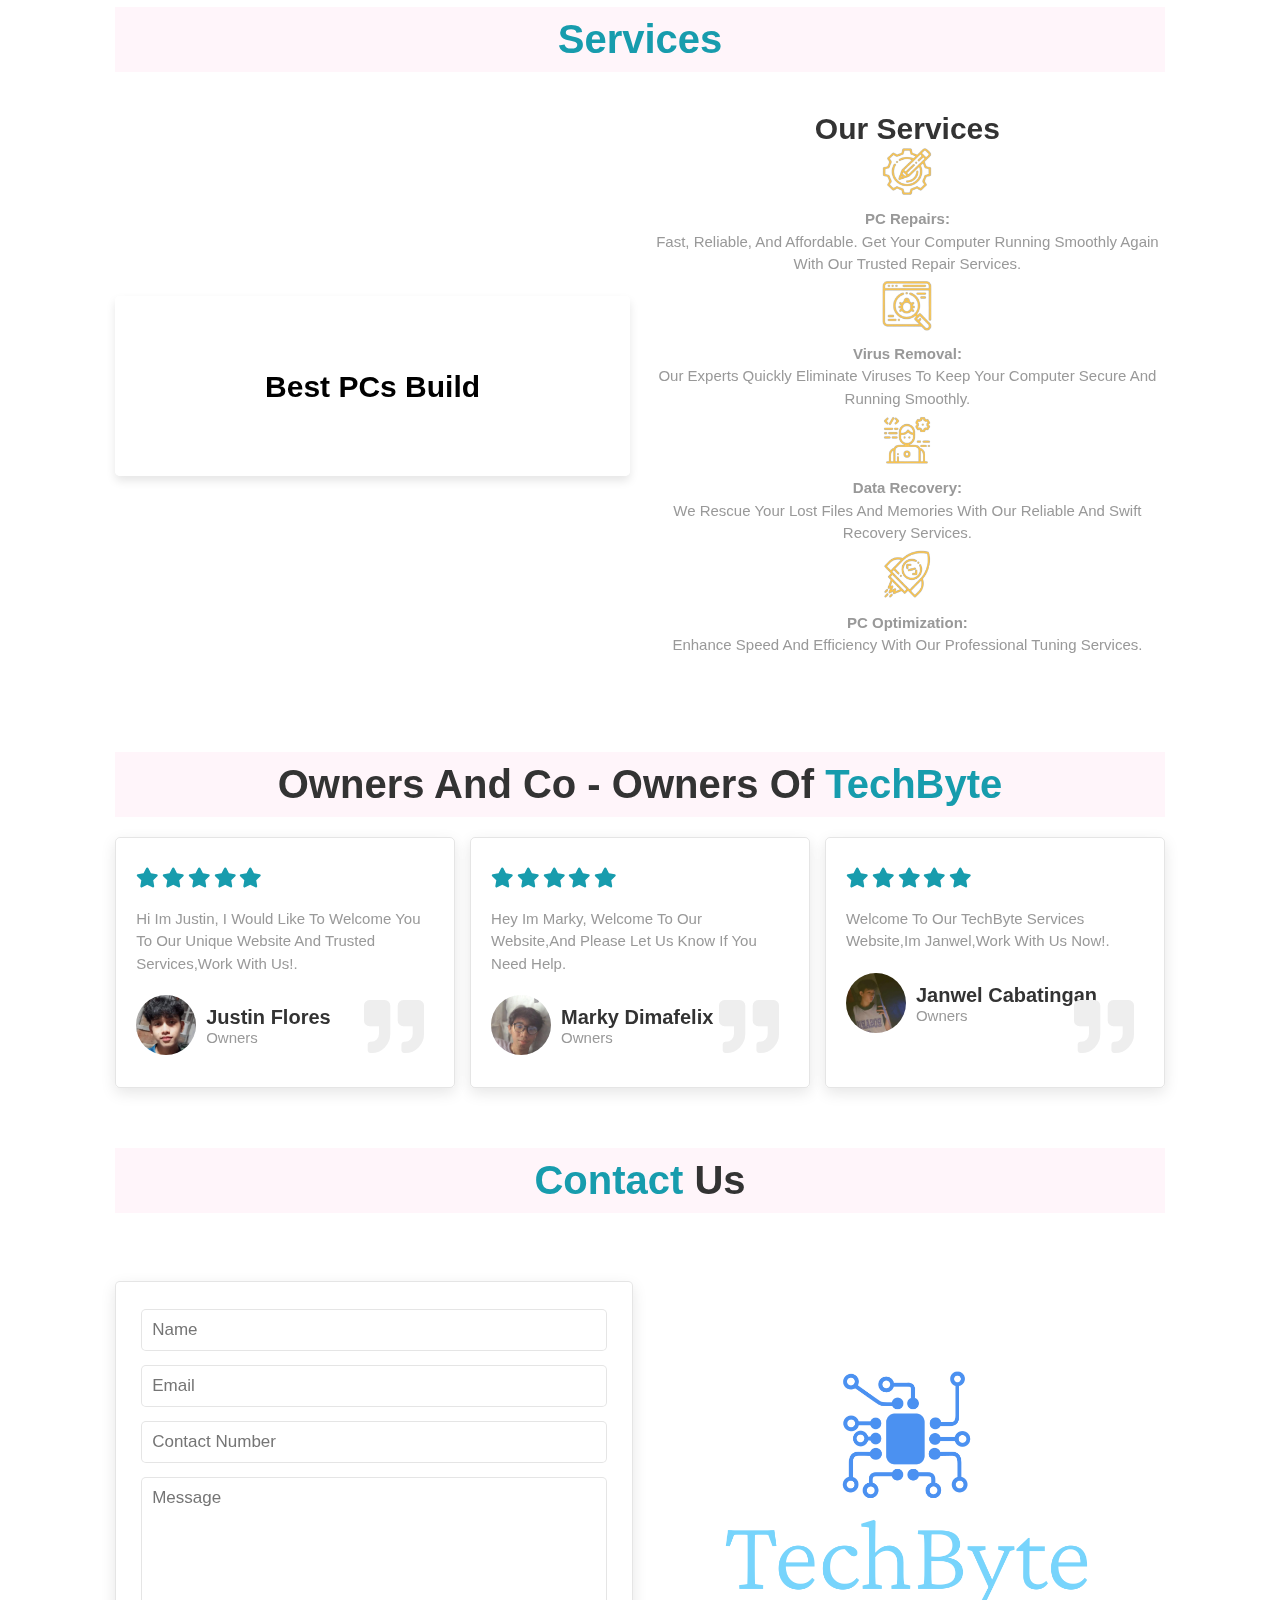
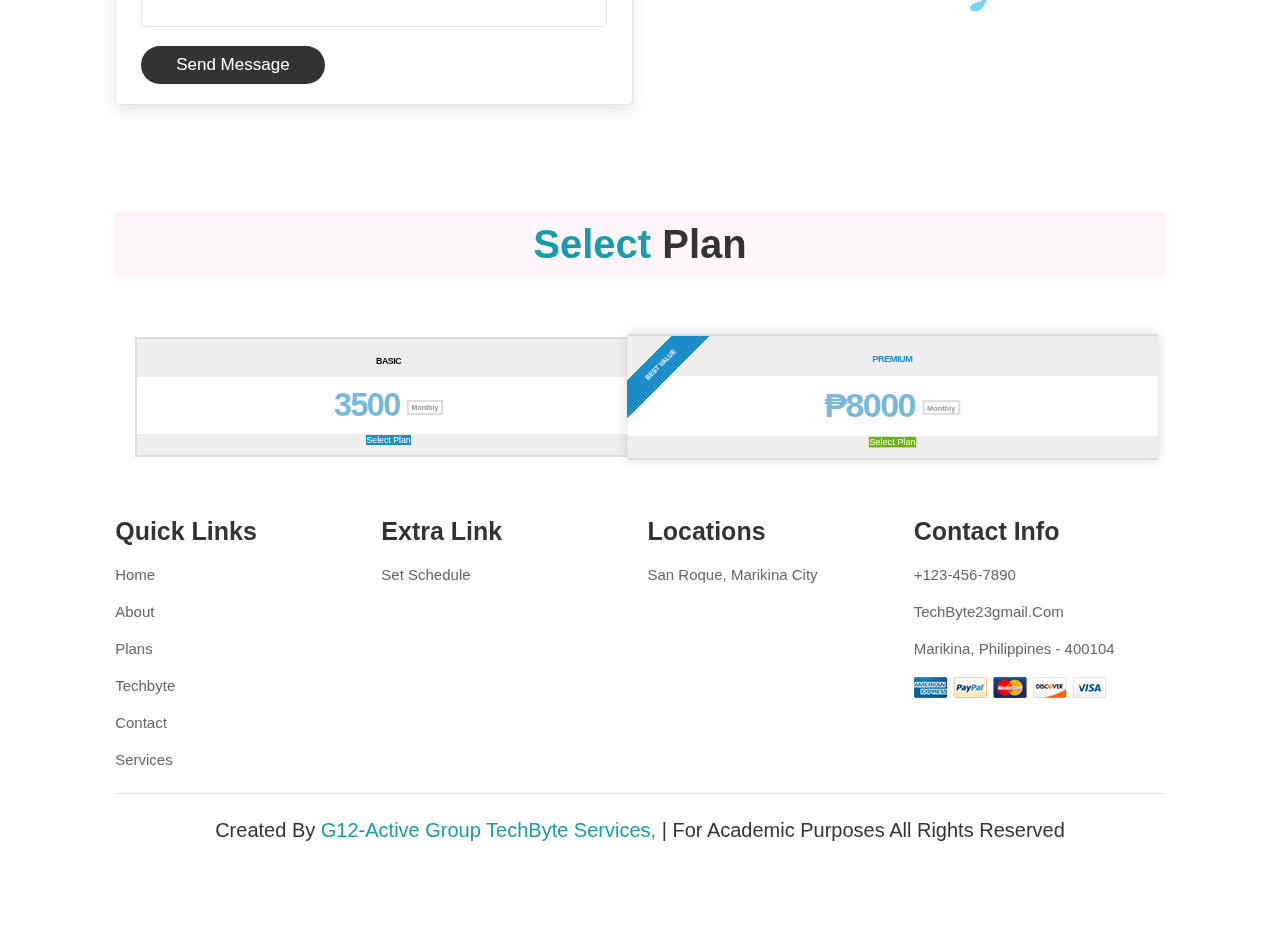
==== commit 8a7c8f69: "Update index.html" ====
--- a/index.html
+++ b/index.html
@@ -235,7 +235,7 @@
             <div class="pricing-plan">
               <h2 class="plan-title">Basic</h2>
               <div class="plan-cost">
-                <p class="plan-price">₱1000</p>
+                <p class="plan-price">3500</p>
                 <span>|</span> 
                 <p class="plan-type">Monthly</p>
               </div>
@@ -246,7 +246,7 @@
               <div class="featured-ribbon">Best Value</div>
               <h2 class="plan-title">Premium</h2>
               <div class="plan-cost">
-                <p class="plan-price">₱5000</p>
+                <p class="plan-price">₱8000</p>
                 <span>/</span> 
                 <p class="plan-type">Monthly</p>
               </div>
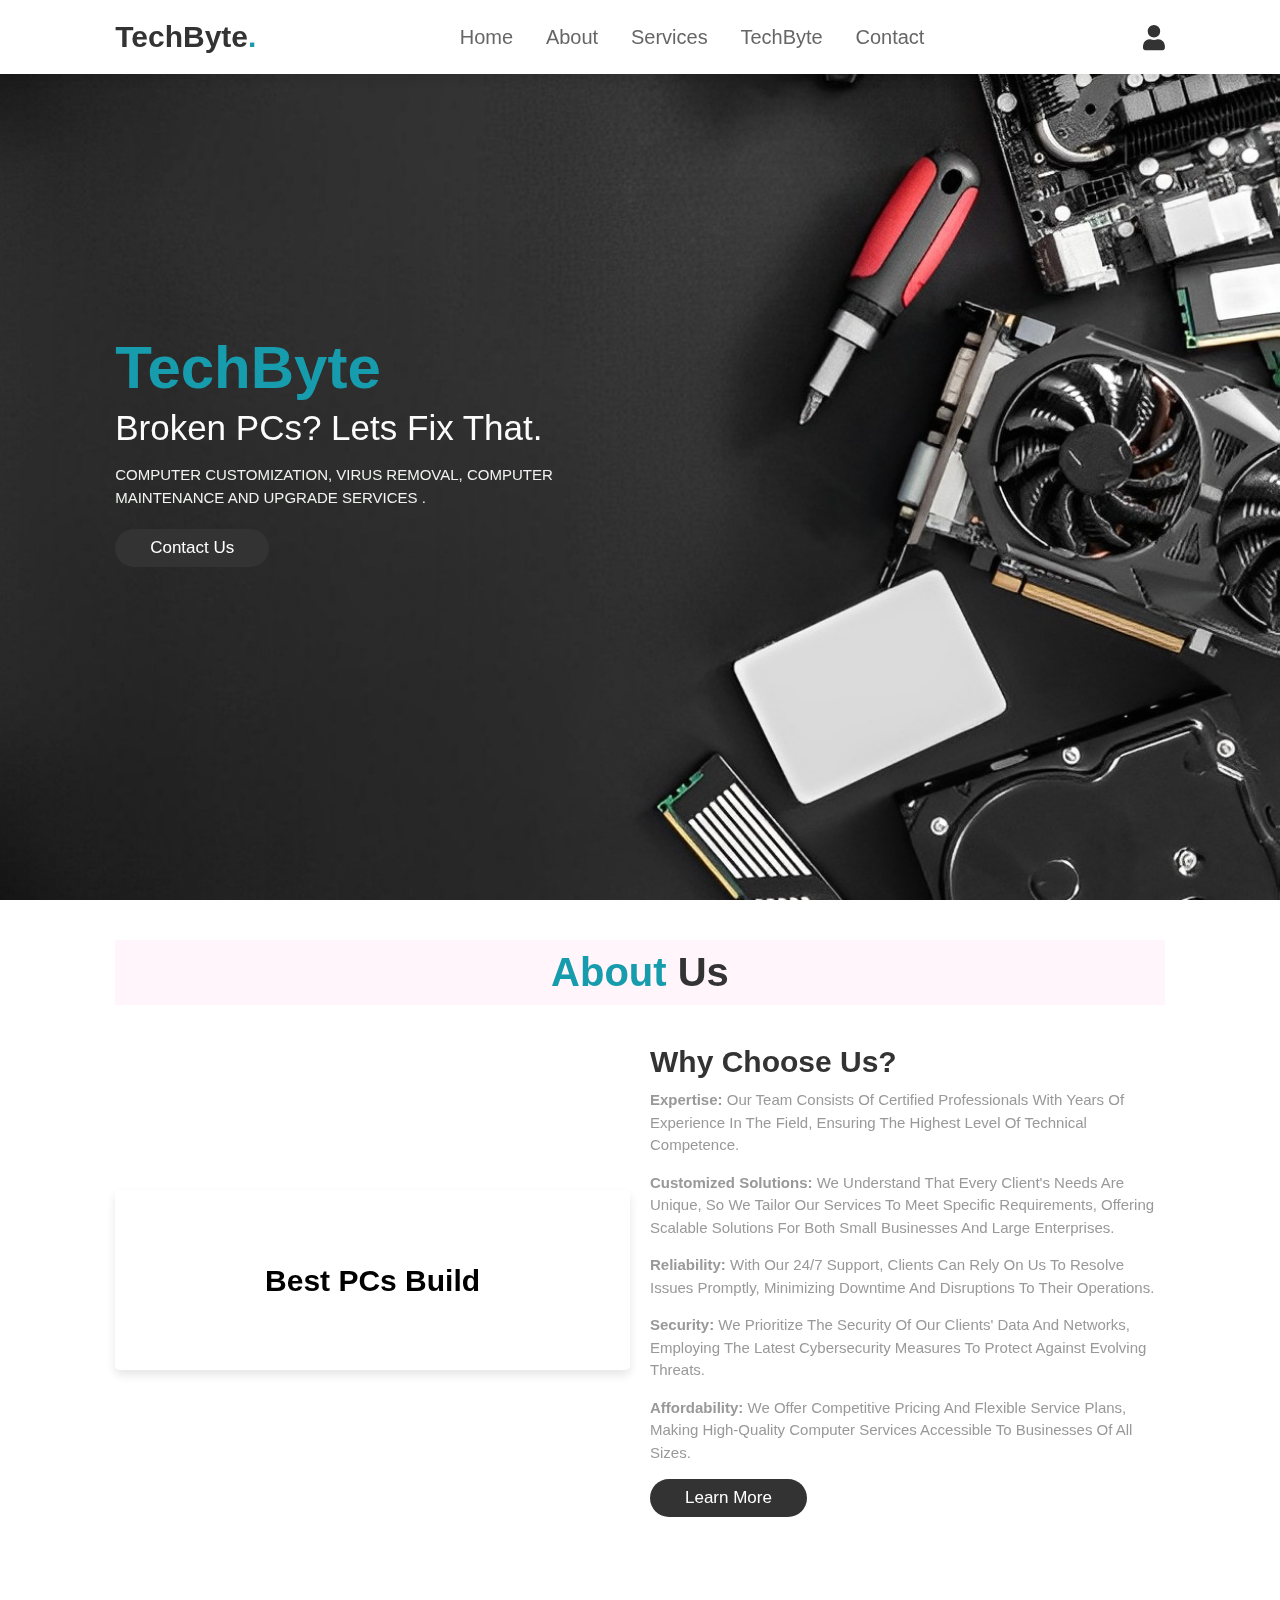
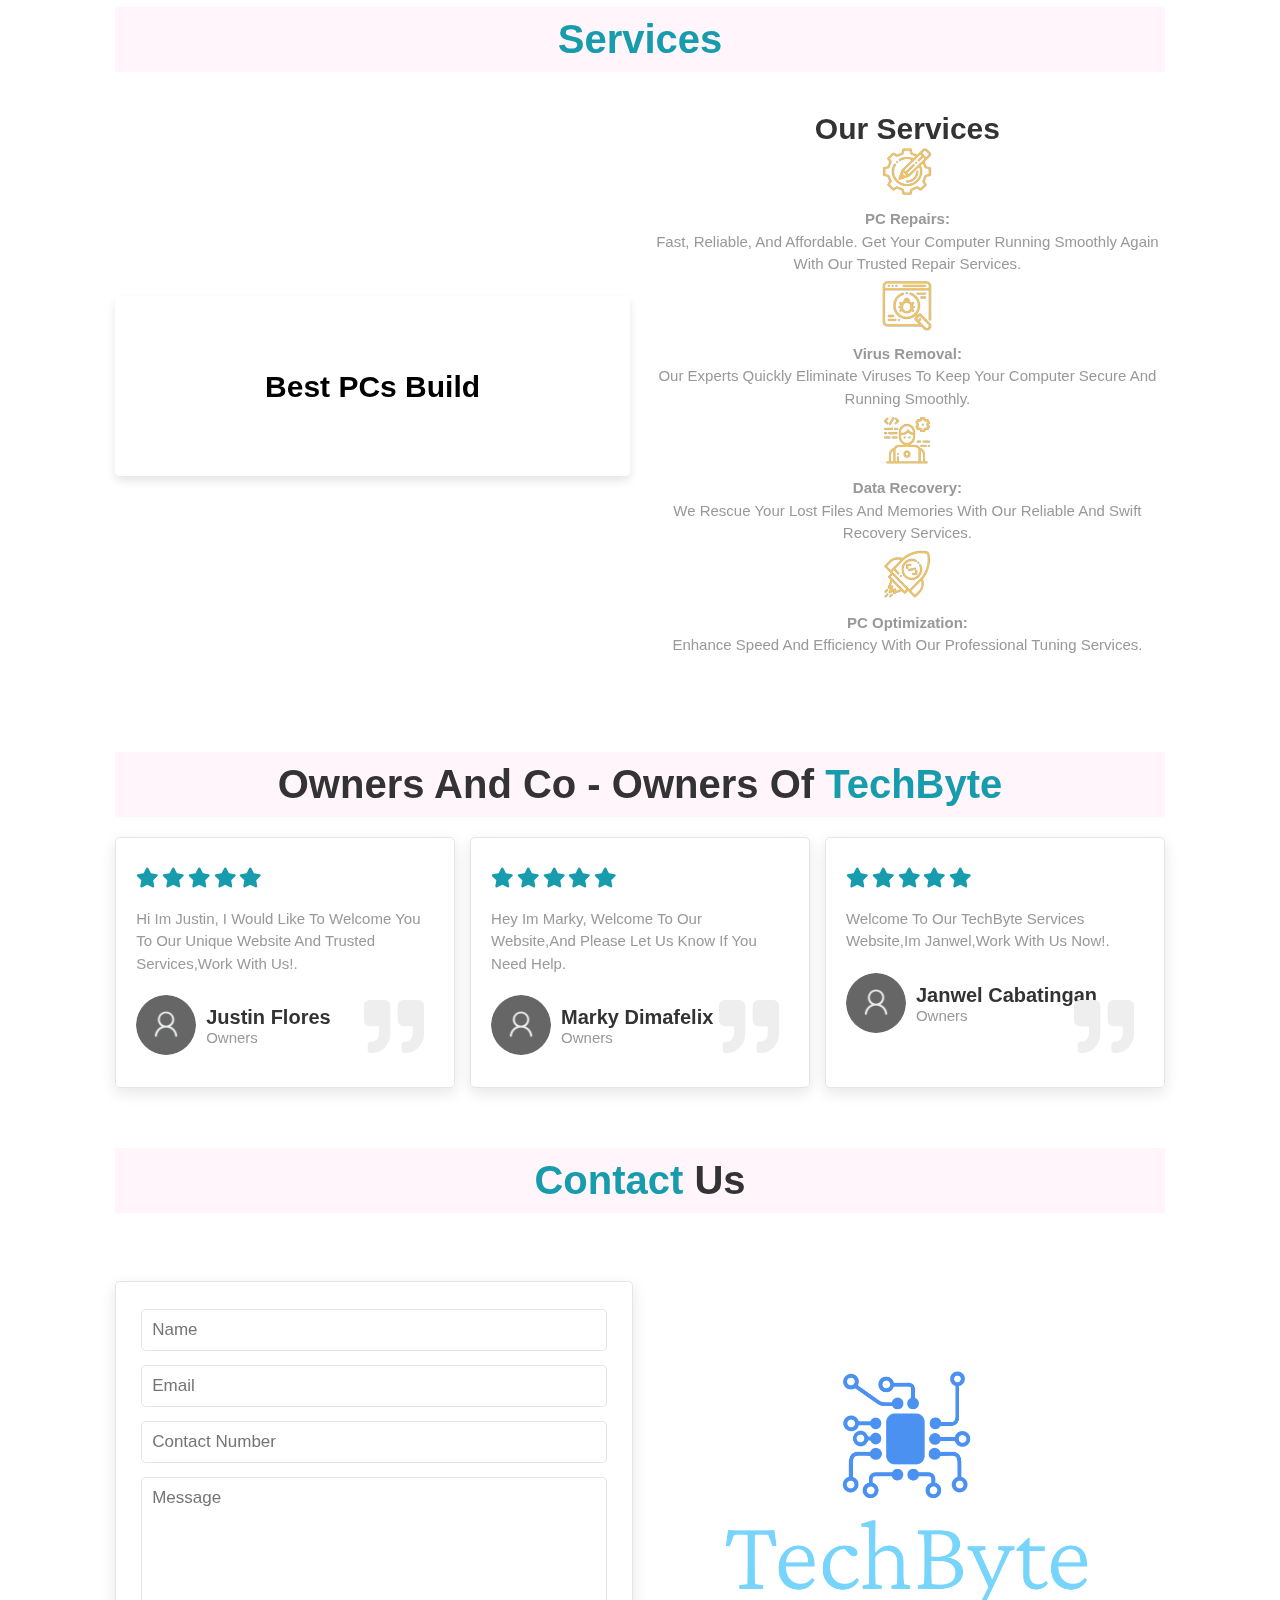
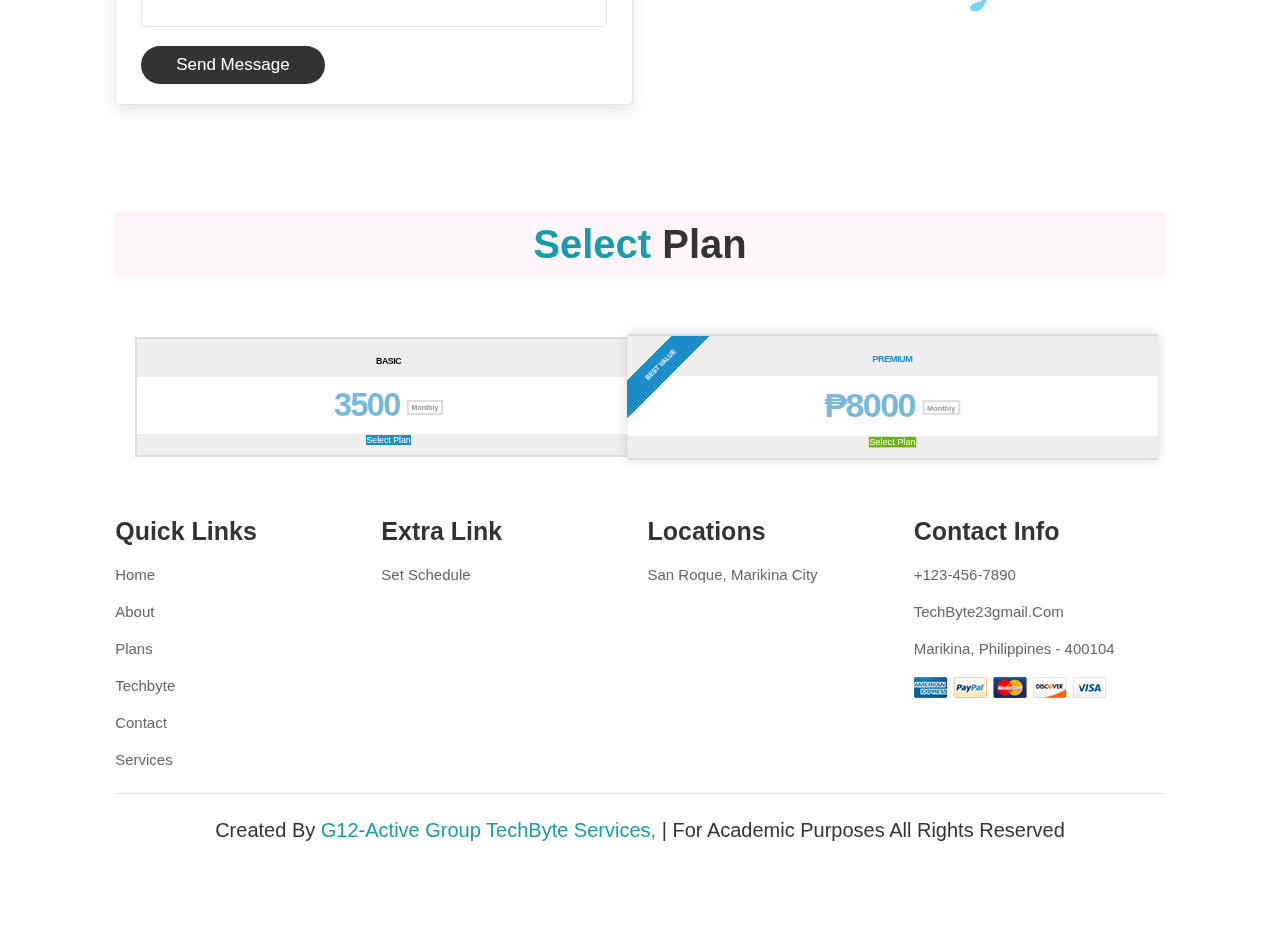
==== commit ce5754e1: "Update index.html" ====
--- a/index.html
+++ b/index.html
@@ -141,7 +141,7 @@
         </div>
         <p>Hi Im justin, i would like to welcome you to our unique website and trusted services,Work with Us!.</p>
         <div class="user">
-            <a href="justininfo.html"><img src="images/justin1.jpg" alt="">
+            <a href="justininfo.html"><img src="images/default.png" alt="">
             <div class="user-info">
                 <h3>Justin Flores</h3>
                 <span>Owners</span></a>
@@ -160,7 +160,7 @@
         </div>
         <p>Hey im Marky, Welcome to our website,and Please Let us know if you need help.</p>
         <div class="user">
-            <a href="markyinfo.html"><img src="images/Marky1.jpg" alt="">
+            <a href="markyinfo.html"><img src="images/default.png" alt="">
             <div class="user-info">
                 <h3>Marky Dimafelix</h3>
                 <span>Owners</span></a>
@@ -179,7 +179,7 @@
         </div>
         <p>Welcome to our TechByte Services website,im janwel,Work with us now!.</p>
         <div class="user">
-            <a href="janwelinfo.html"><img src="images/janwel1.jpg" alt="">
+            <a href="janwelinfo.html"><img src="images/default.png" alt="">
             <div class="user-info">
                 <h3>Janwel Cabatingan</h3>
                 <span>Owners</span></a>
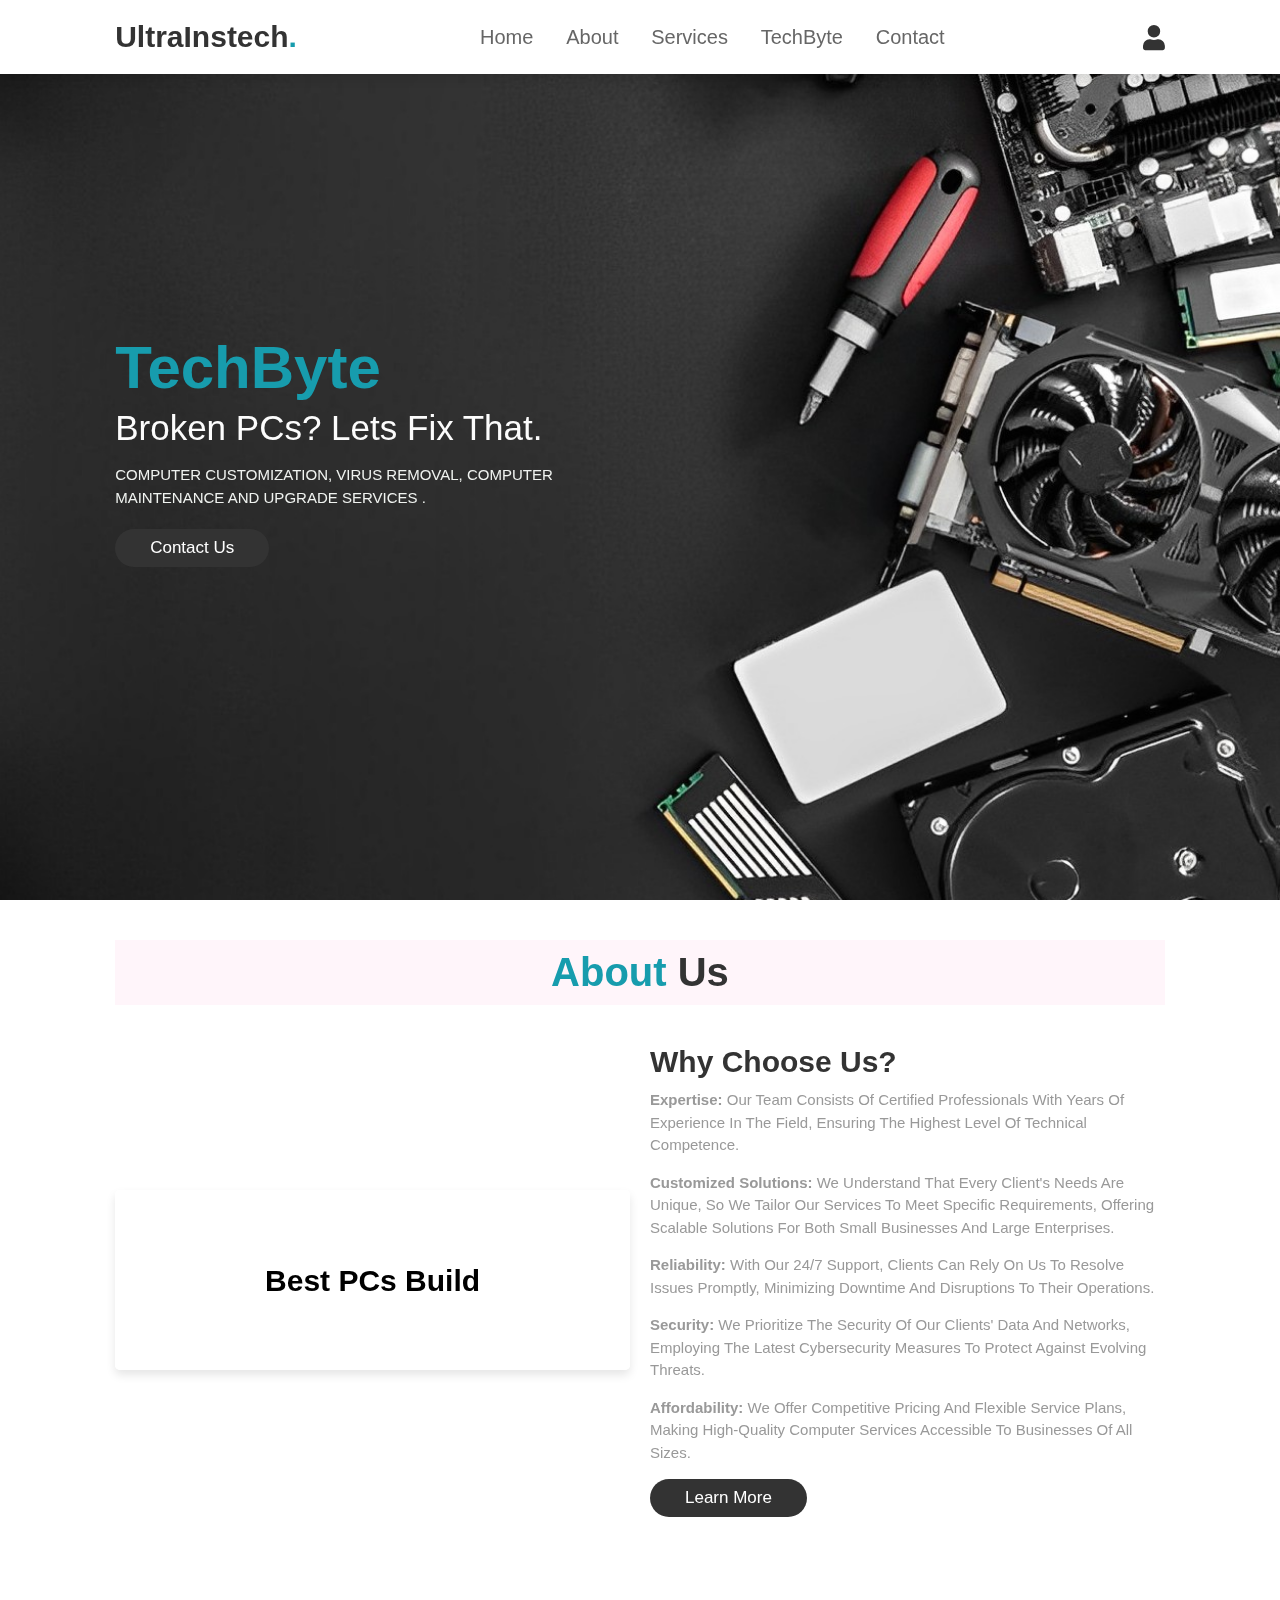
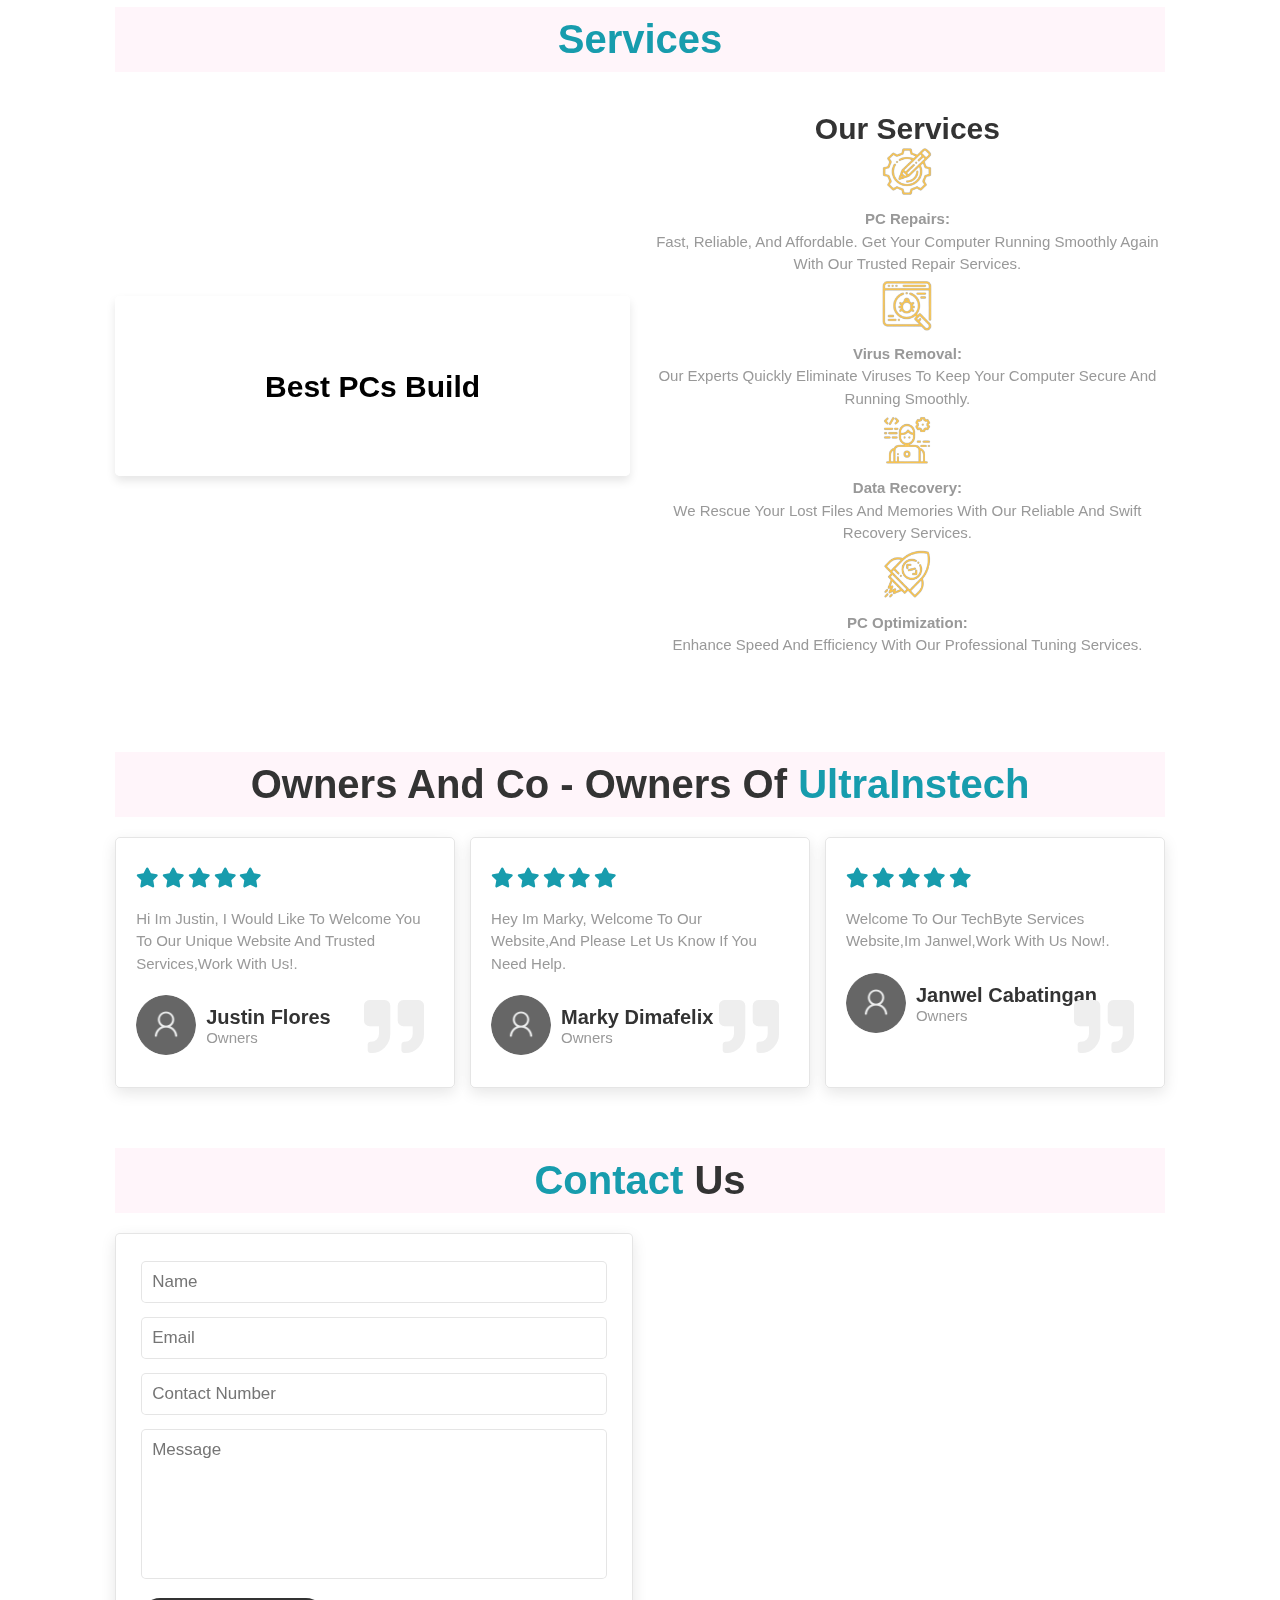
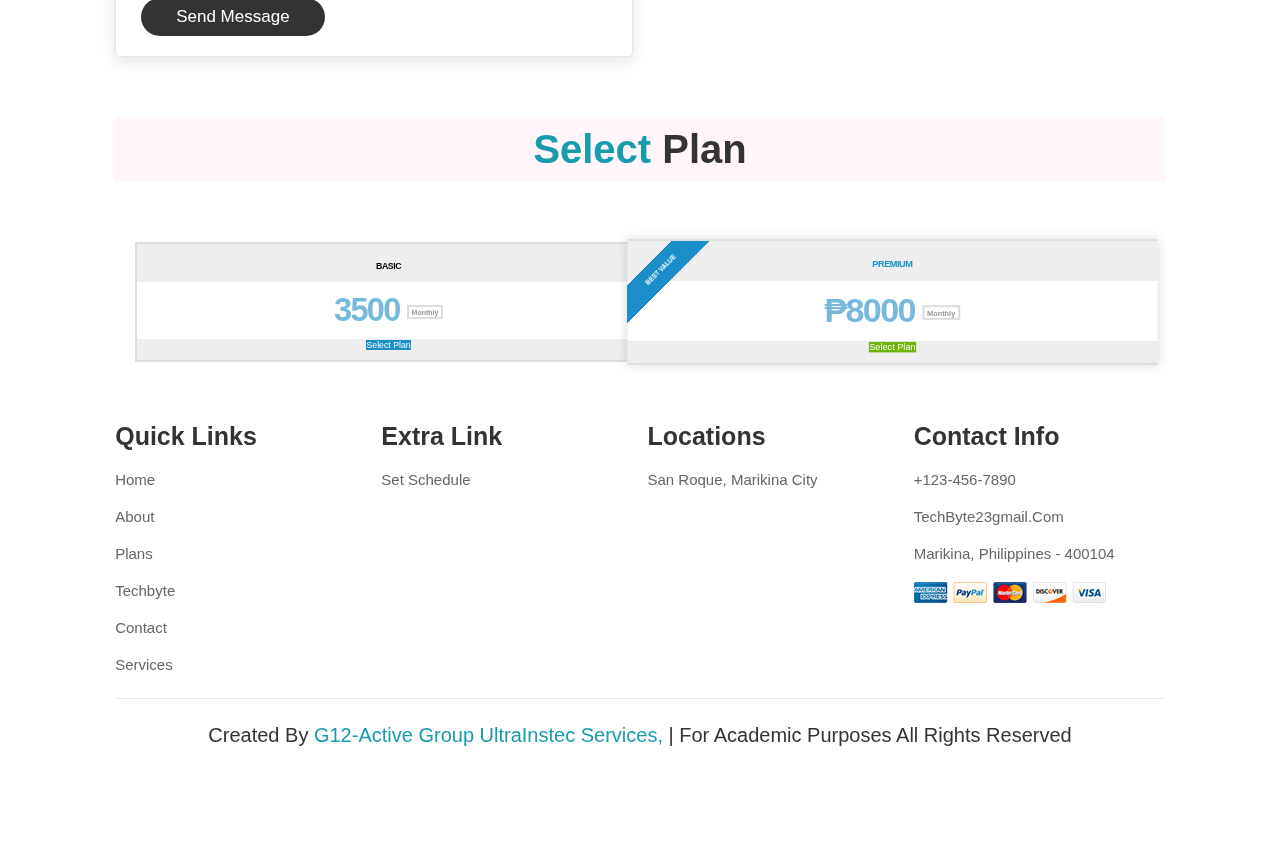
==== commit 27ab0c09: "Update index.html" ====
--- a/index.html
+++ b/index.html
@@ -4,7 +4,7 @@
     <meta charset="UTF-8">
     <meta http-equiv="X-UA-Compatible" content="IE=edge">
     <meta name="viewport" content="width=device-width, initial-scale=1.0">
-    <title>TechByte Services</title>
+    <title>UltraInstech</title>
 
     <!-- font awesome cdn link  -->
     <link rel="stylesheet" href="https://cdnjs.cloudflare.com/ajax/libs/font-awesome/5.15.3/css/all.min.css">
@@ -22,7 +22,7 @@
     <input type="checkbox" name="" id="toggler">
     <label for="toggler" class="fas fa-bars"></label>
 
-    <a href="#" class="logo">TechByte<span>.</span></a>
+    <a href="#" class="logo">UltraInstech<span>.</span></a>
 
     <nav class="navbar">
         <a href="#home">home</a>
@@ -127,7 +127,7 @@
 
 <section class="review" id="review">
 
-<h1 class="heading"> Owners And Co - Owners Of <span>TechByte</span> </h1>
+<h1 class="heading"> Owners And Co - Owners Of <span>UltraInstech</span> </h1>
 
 <div class="box-container">
 
@@ -211,7 +211,7 @@
         </form>
 
         <div class="image">
-            <img src="images/logo1.png" alt="">
+            <img src="images/logo.png" alt="">
         </div>
 
     </div>
@@ -297,7 +297,7 @@
 
     </div>
 
-    <div class="credit"> created by <span> G12-Active Group TechByte Services, </span> | For Academic Purposes all rights reserved  </div>
+    <div class="credit"> created by <span> G12-Active Group UltraInstec Services, </span> | For Academic Purposes all rights reserved  </div>
 
 </section>
 
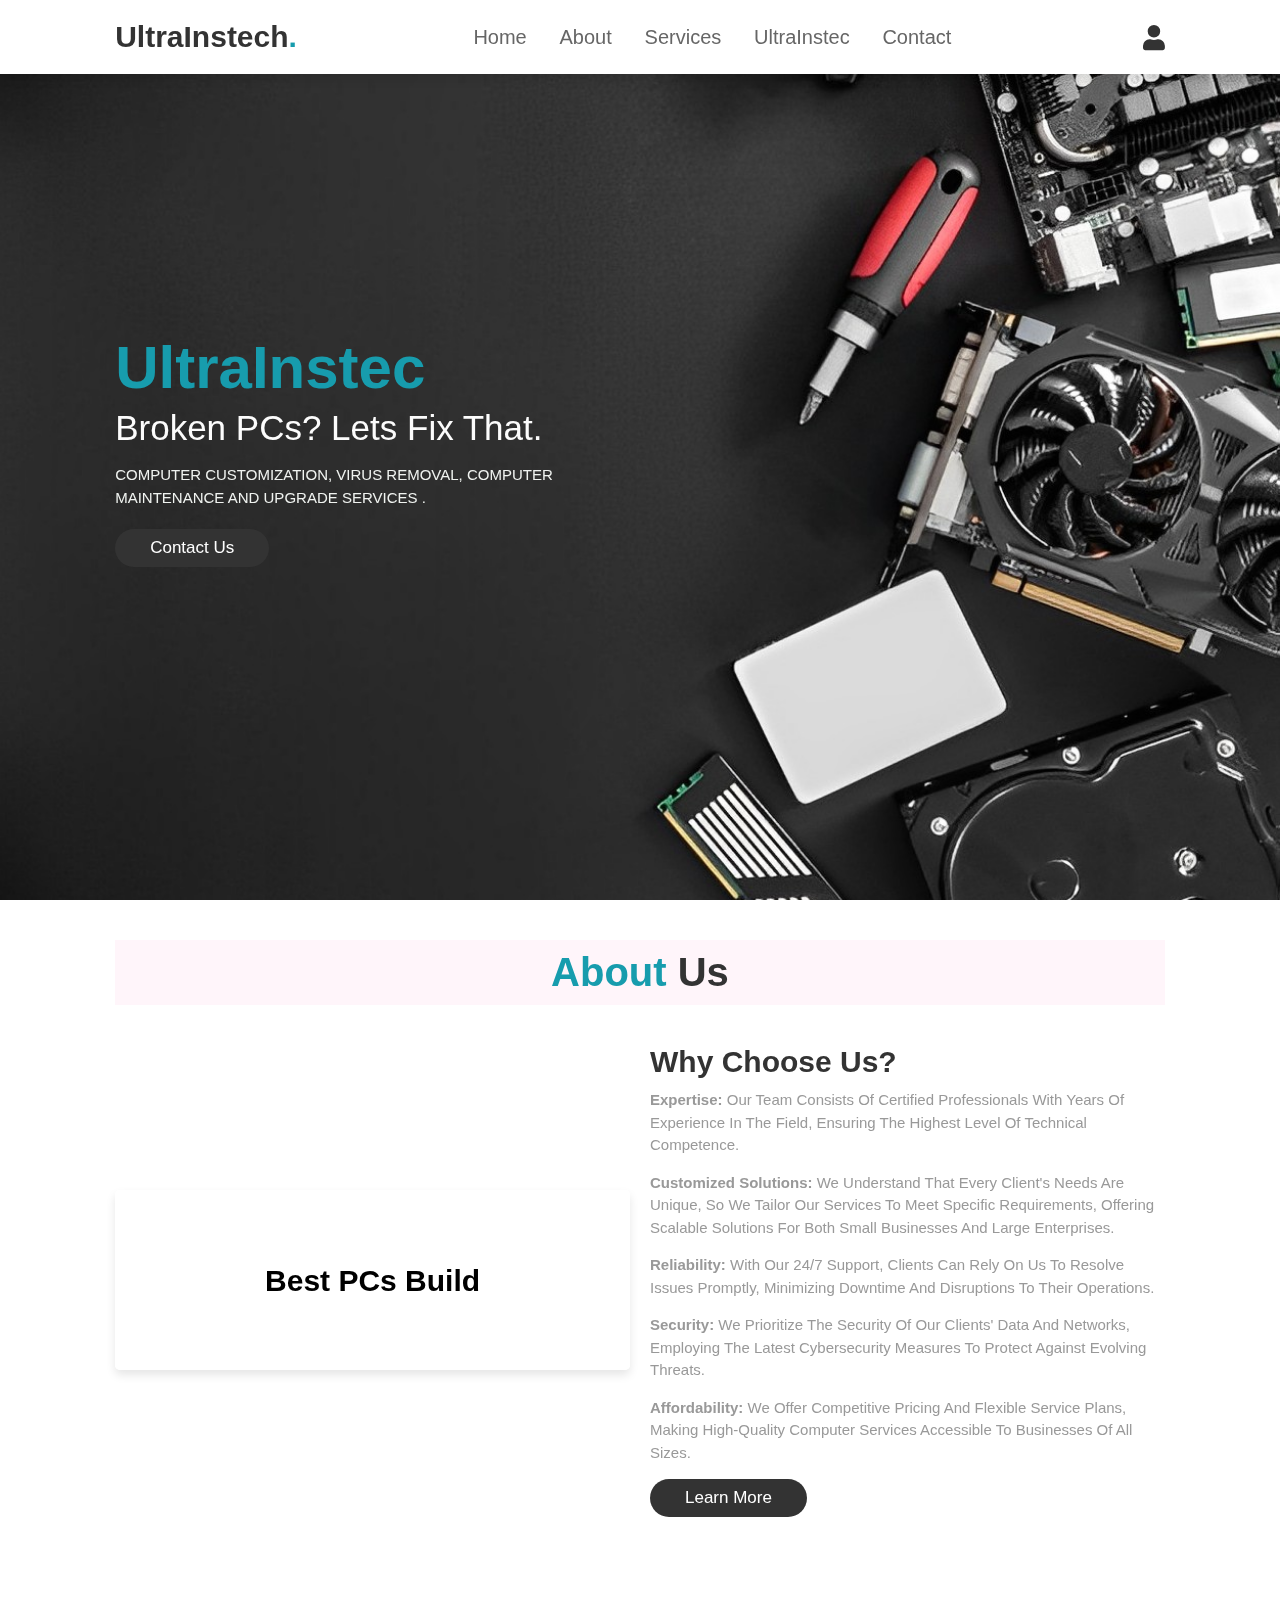
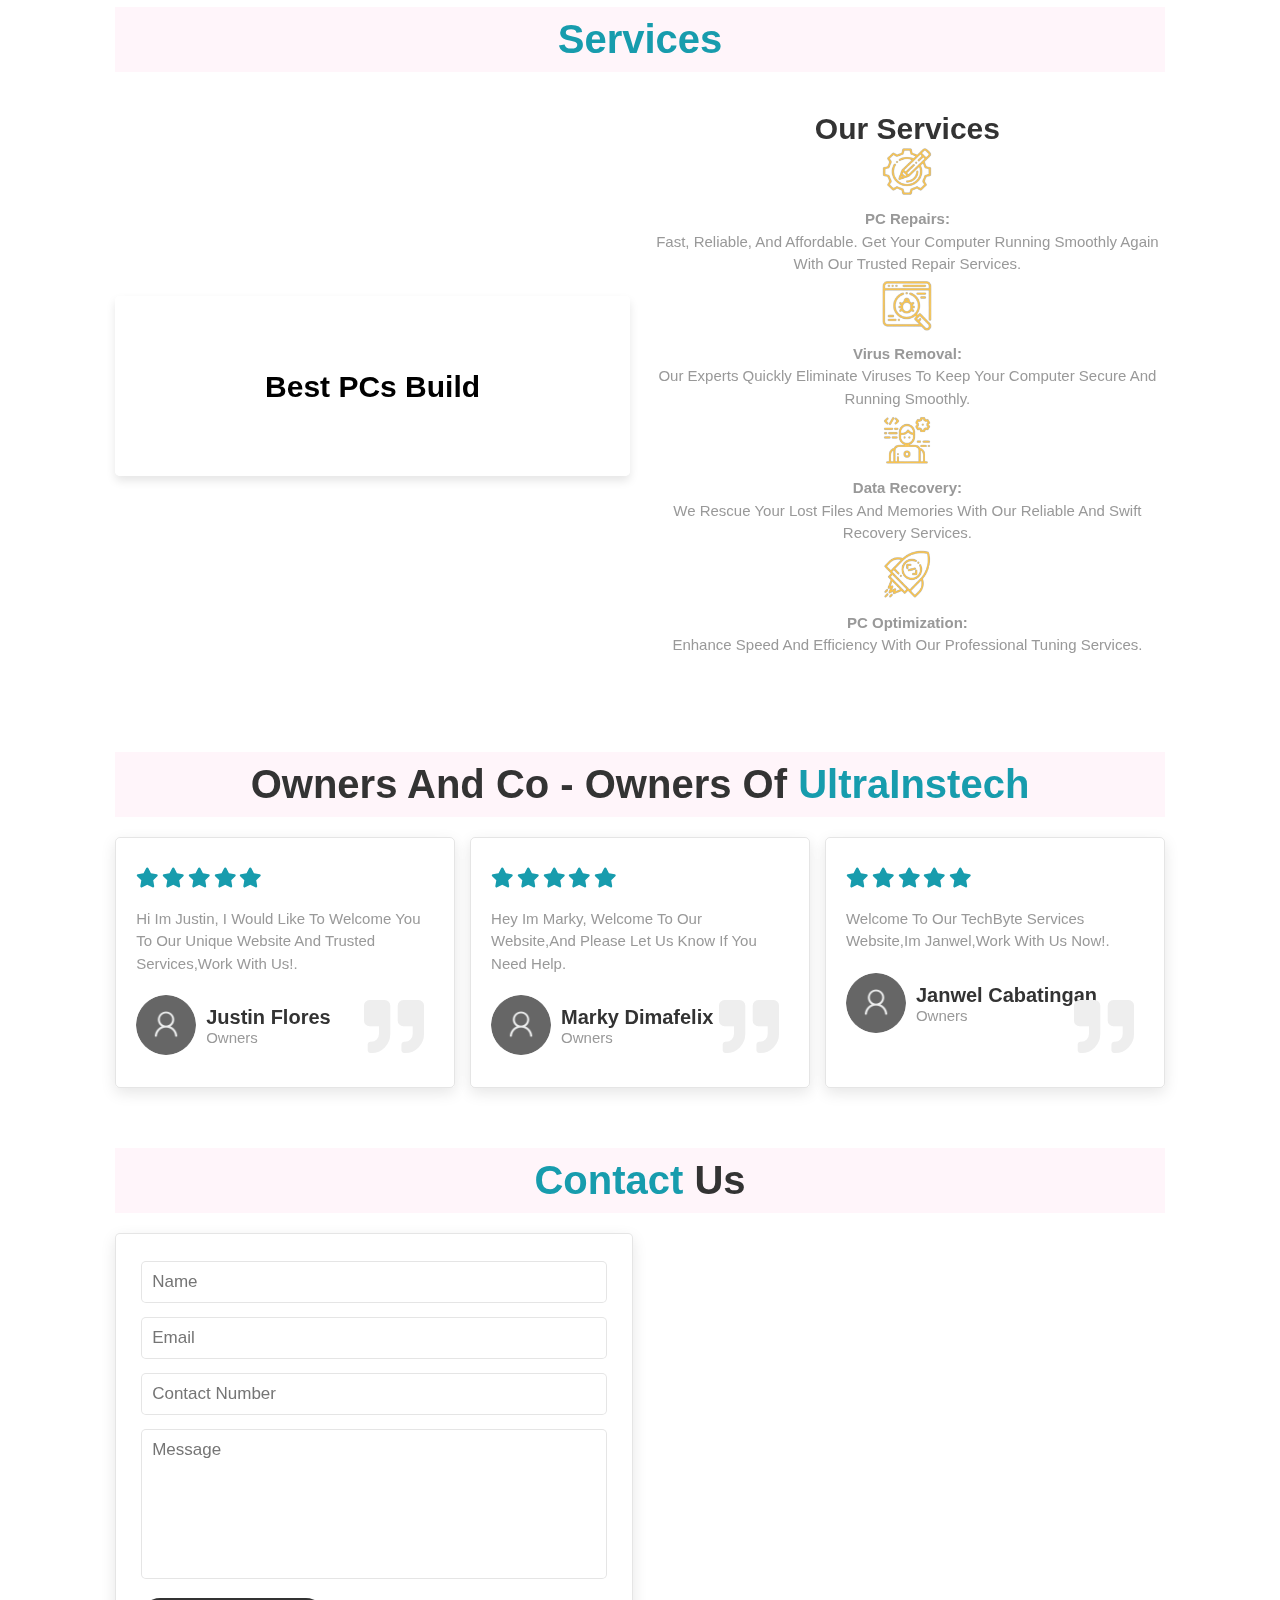
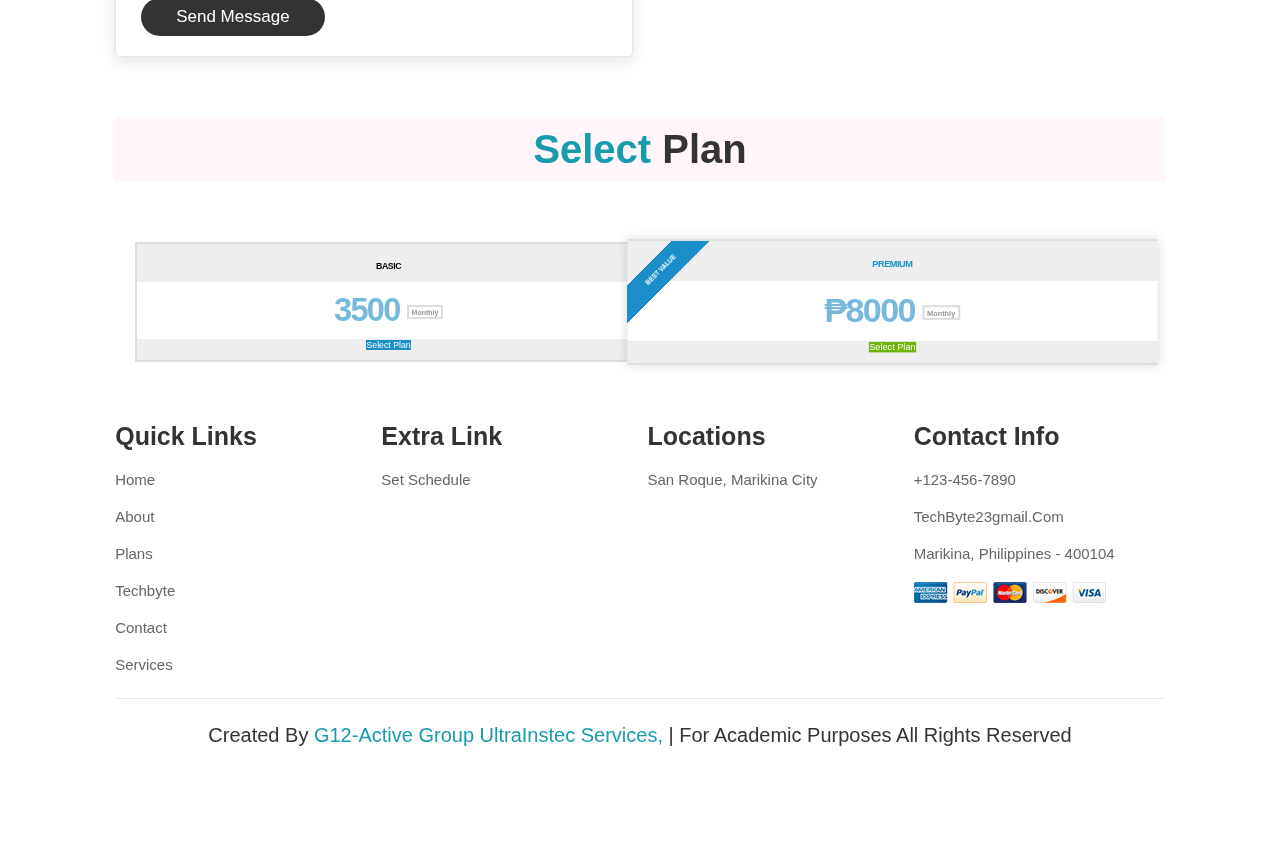
==== commit 79e9de5c: "Update index.html" ====
--- a/index.html
+++ b/index.html
@@ -28,7 +28,7 @@
         <a href="#home">home</a>
         <a href="#about">about</a>
         <a href="#services">services</a>
-        <a href="#review">TechByte</a>
+        <a href="#review">UltraInstec</a>
         <a href="#contact">contact</a>
     </nav>
 
@@ -48,7 +48,7 @@
     <div class="content">
         
         
-        <h3>TechByte</h3>
+        <h3>UltraInstec</h3>
         <span>Broken PCs? Lets fix that. </span>
         <p>COMPUTER CUSTOMIZATION, VIRUS REMOVAL, COMPUTER MAINTENANCE AND UPGRADE SERVICES .</p>
         <a href="#contact" class="btn">Contact Us</a>
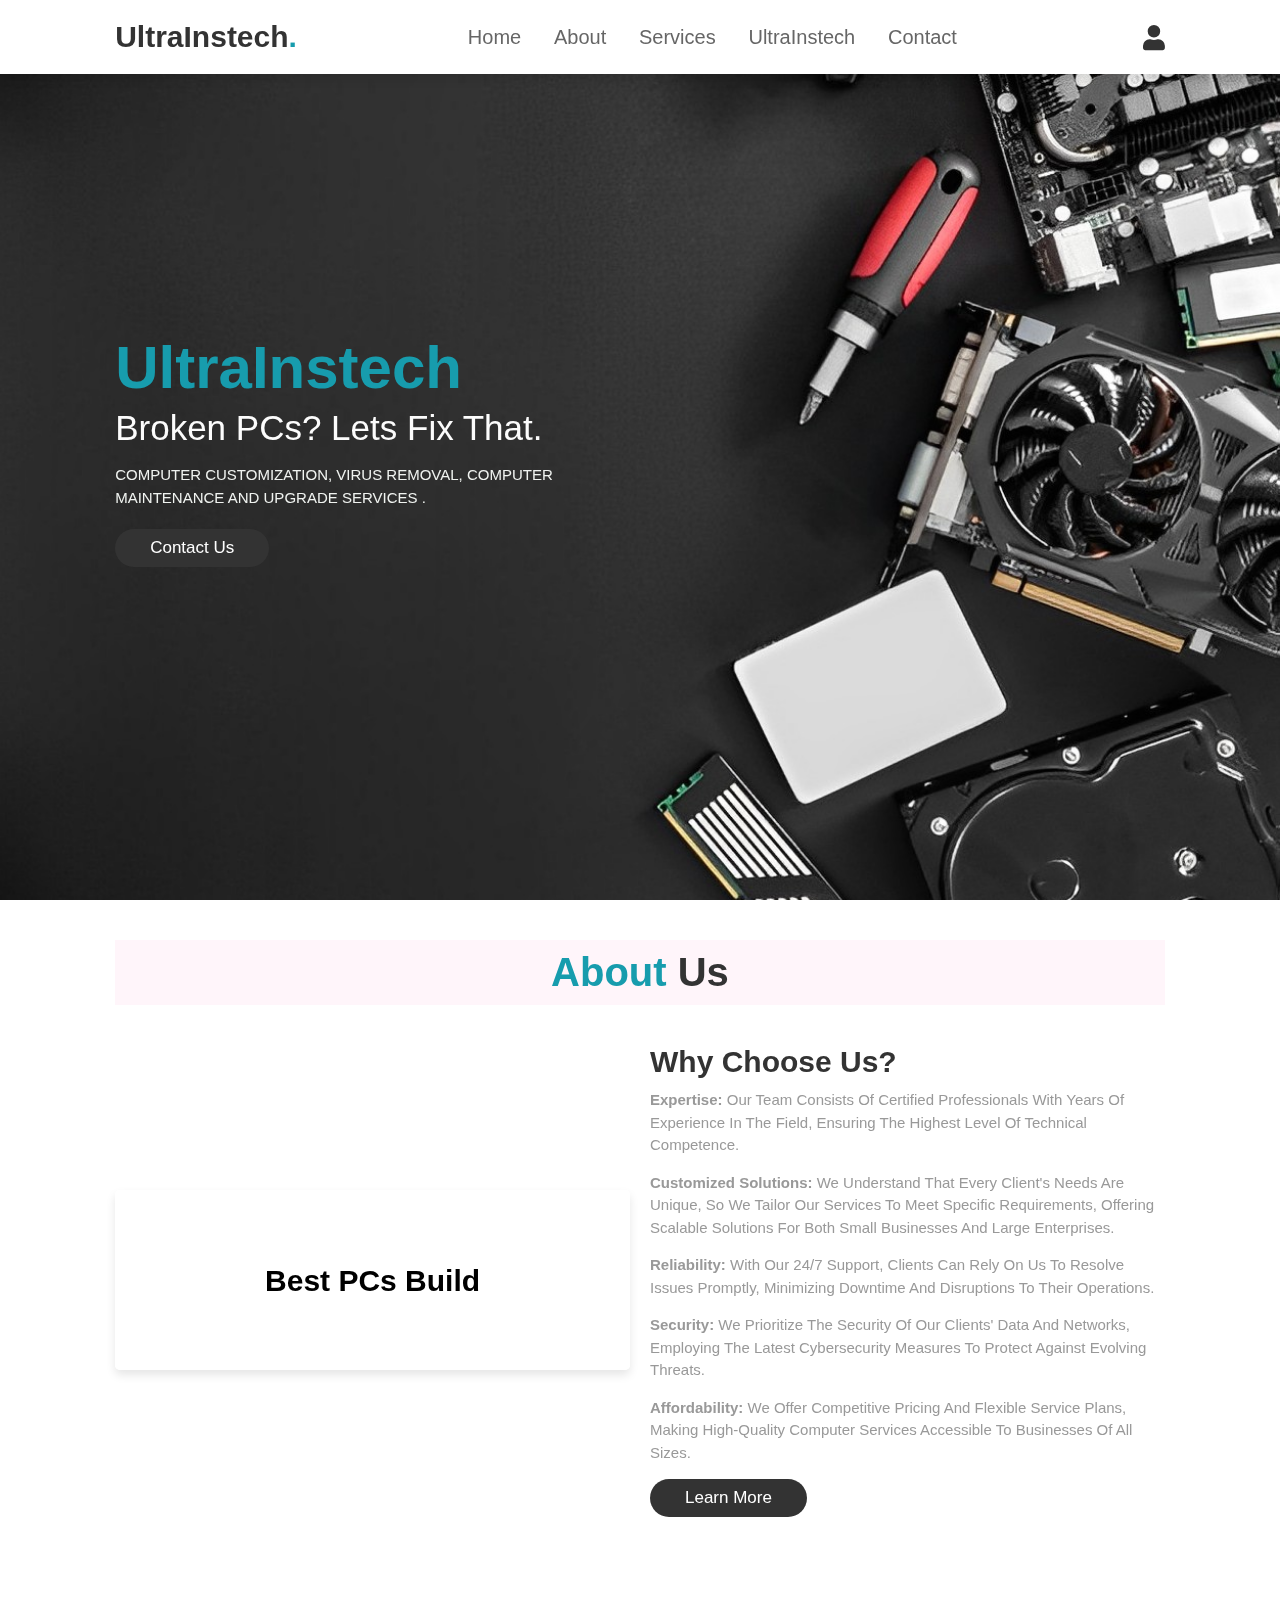
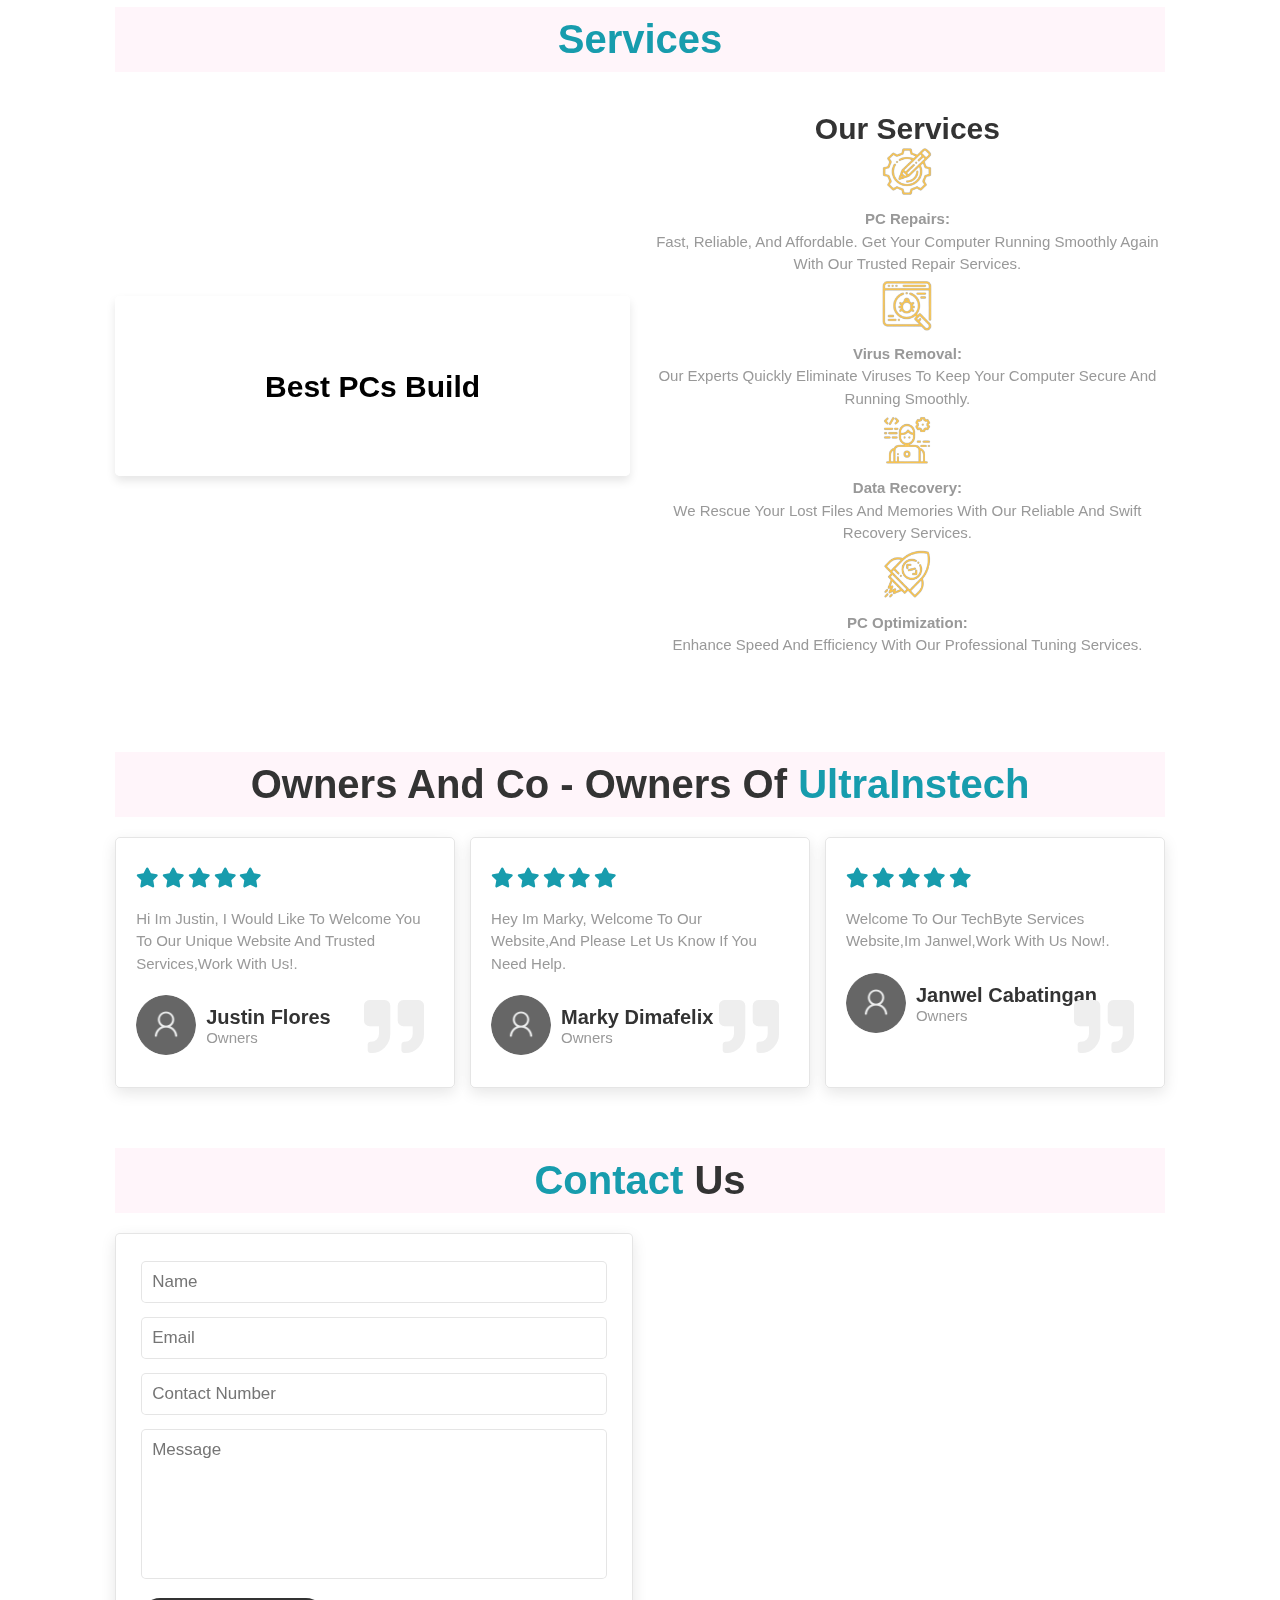
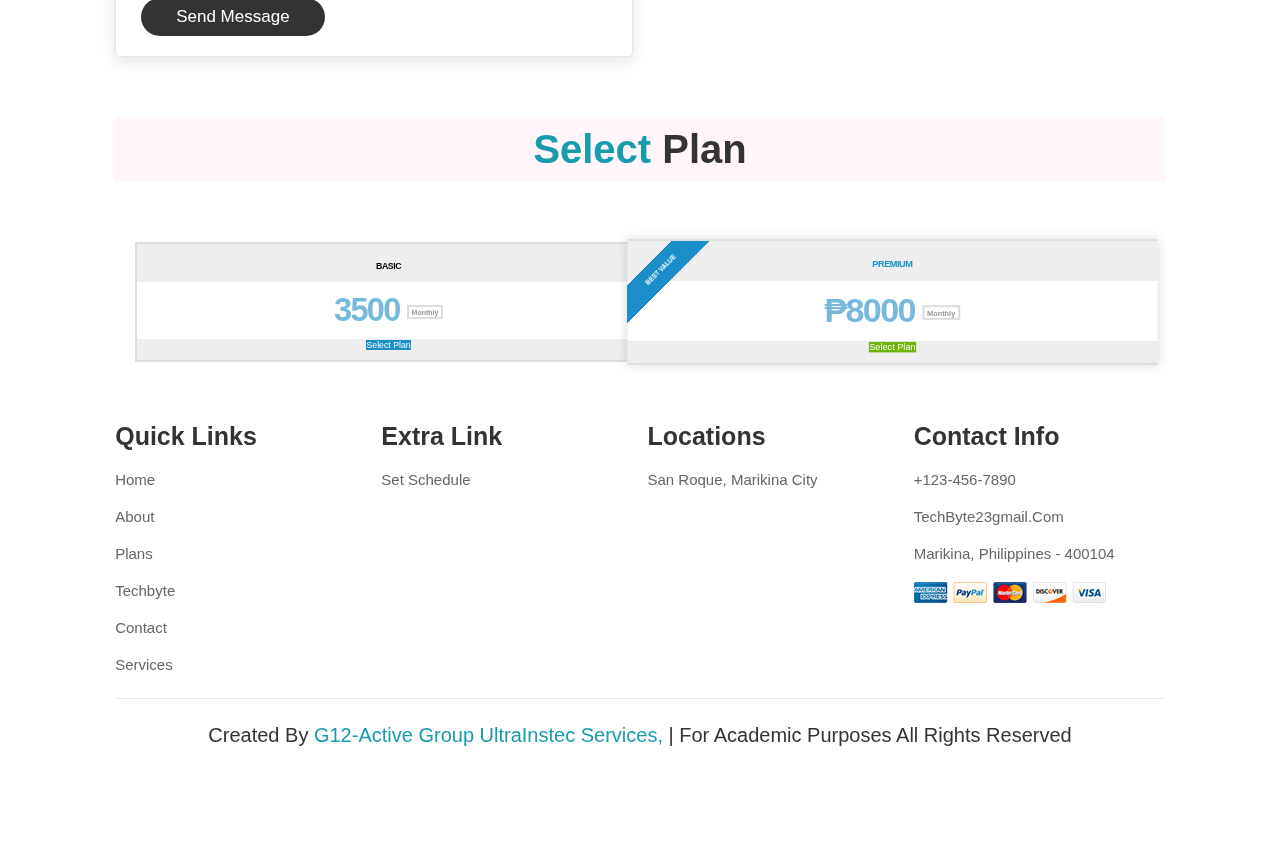
==== commit 22871310: "Update index.html" ====
--- a/index.html
+++ b/index.html
@@ -28,7 +28,7 @@
         <a href="#home">home</a>
         <a href="#about">about</a>
         <a href="#services">services</a>
-        <a href="#review">UltraInstec</a>
+        <a href="#review">UltraInstech</a>
         <a href="#contact">contact</a>
     </nav>
 
@@ -48,7 +48,7 @@
     <div class="content">
         
         
-        <h3>UltraInstec</h3>
+        <h3>UltraInstech</h3>
         <span>Broken PCs? Lets fix that. </span>
         <p>COMPUTER CUSTOMIZATION, VIRUS REMOVAL, COMPUTER MAINTENANCE AND UPGRADE SERVICES .</p>
         <a href="#contact" class="btn">Contact Us</a>
